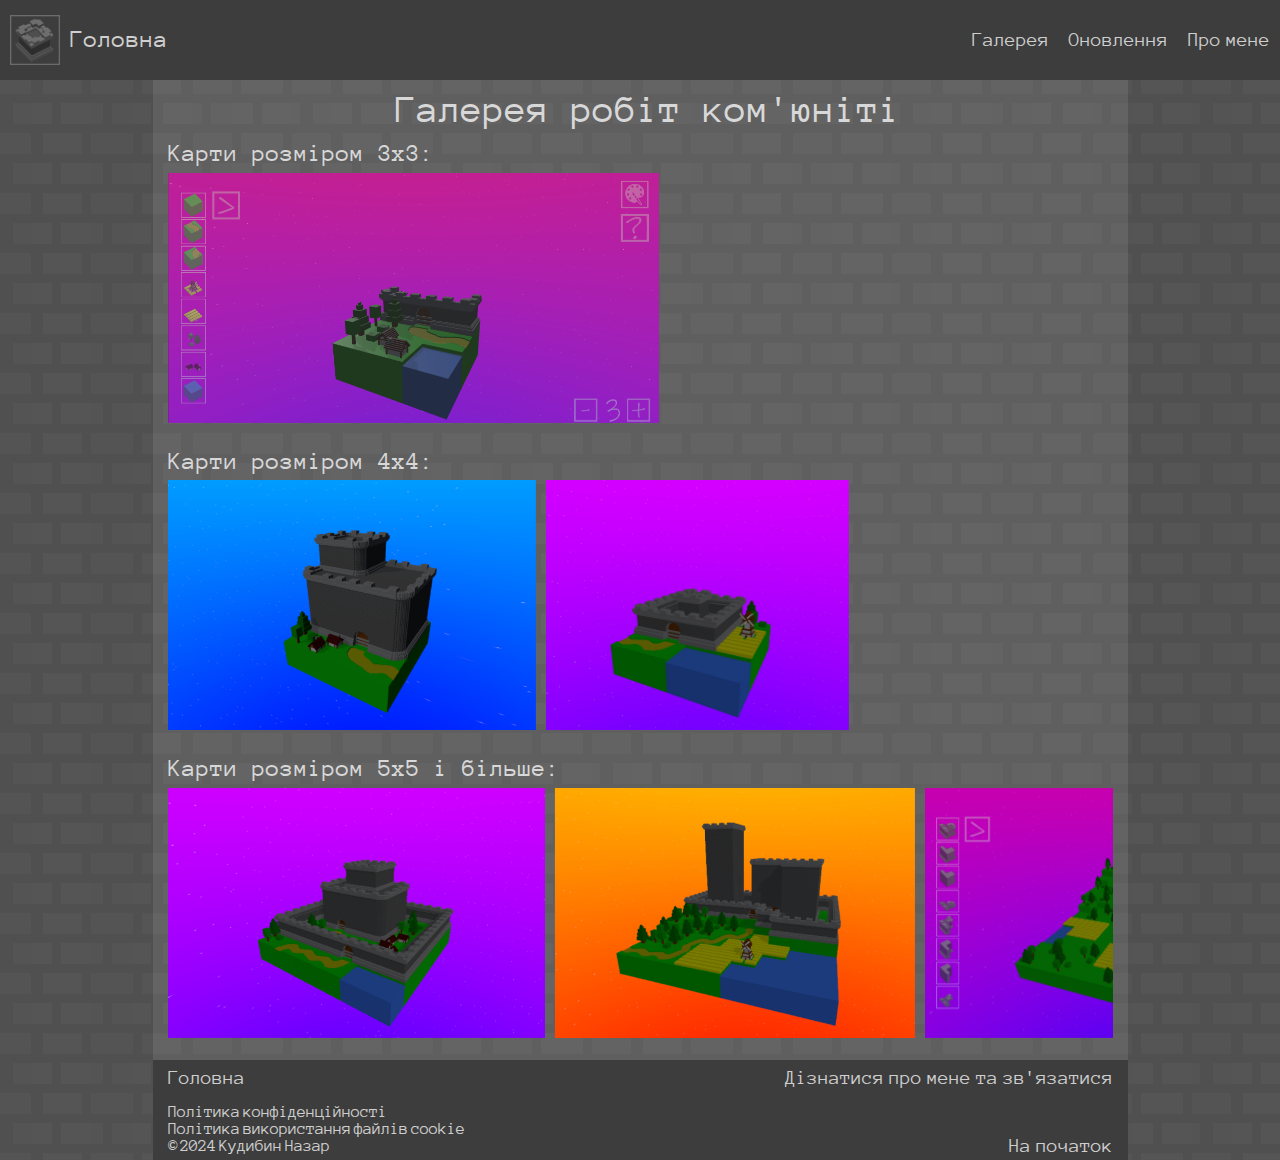
==== gallery.html @ 73c1ae3e "new pages" ====
<!DOCTYPE html>
<html lang="uk"> 
    <head>
        <title>Voxel Castles</title>
        <meta charset="UTF-8">
        <meta name="viewport" content="width=device-width, initial-scale=1.0">
        
        <!--Фавіконка-->
        <link rel="icon" type="images/x-icon" href="image/slider/1.png">

        <!--Lineawesome-->
        <link rel="stylesheet" href="./font/LineAwesome/css/line-awesome.min.css">

        <!--Jquery-->
        <script type="text/javascript" src="./libraries/jquery.js"> </script>
        <script type="text/javascript" src="./libraries/jquery-ui/jquery-ui.js"> </script>

        <link rel="stylesheet" href="./libraries/owlcarousel/docs/assets/owlcarousel/assets/owl.carousel.css">
        <link rel="stylesheet" href="./libraries/owlcarousel/docs/assets/owlcarousel/assets/owl.theme.default.css">
        <script src="./libraries/owlcarousel/src/js/owl.carousel.js"> </script>

        <link rel="stylesheet" href="./libraries/jquery-ui/jquery-ui.css">
        <link rel="stylesheet" href="./libraries/jquery-ui/jquery-ui.structure.css">
        <link rel="stylesheet" href="./libraries/jquery-ui/jquery-ui.theme.css">

        <!--Bootstrap-->
        <link rel="stylesheet" href="./libraries/bootstrap_css/bootstrap.css">
        <link rel="stylesheet" href="./libraries/bootstrap_icons/bootstrap-icons.css">
        <script type="text/javascript" src="./libraries/bootstrap_js/bootstrap.bundle.js"> </script>

        <!--CSS i js файли-->
        <link rel="stylesheet" href="./style.css">
        <script type="text/javascript" src="./script.js"> </script>
    </head>

    <!--Header-->
    <header>
        <a href="index.html" class="logo">
            <img src="image/slider/1.png" class="logo_img">
            <span class="logo_text">Головна</span>
        </a>

        <div class="navigation">
            <a href="gallery.html">Галерея</a>
            <a href="updates.html">Оновлення</a>
            <a href="about_me.html">Про мене</a>
        </div>
    </header>

    <!--Main-->
    <body>
        <!--Сірий фон-->
        <div class="main_bg" id="start">            
            <div class="gallery1">
                <div class="gallery_header">
                    <span>Галерея робіт ком'юніті</span>
                </div>
                <!--Слайдери зображень-->
                <span class="gallery_header2">Карти розміром 3x3:</span>
                <div class="gallery_slider">
                    <div class="owl-carousel owl-theme">
    
                        <div onclick="openImage('image/gallery/1_1.png')">
                            <img src="image/gallery/1_1.png" class="slider_img_2 image-container">
                        </div>
    
    
                    </div>
                </div>
    
                <span class="gallery_header2">Карти розміром 4x4:</span>
                <div class="gallery_slider">
                    <div class="owl-carousel owl-theme">
    
                        <div onclick="openImage('image/gallery/2_1.png')">
                            <img src="image/gallery/2_1.png" class="slider_img_2 image-container">
                        </div>
    
                        <div onclick="openImage('image/gallery/2_2.jpg')">
                            <img src="image/gallery/2_2.jpg" class="slider_img_2 image-container">
                        </div>
    
    
                    </div>
                </div>
    
                <span class="gallery_header2">Карти розміром 5x5 і більше:</span>
                <div class="gallery_slider">
                    <div class="owl-carousel owl-theme">
    
                        <div onclick="openImage('image/gallery/3_1.png')">
                            <img src="image/gallery/3_1.png" class="slider_img_2 image-container">
                        </div>
    
                        <div onclick="openImage('image/gallery/3_2.png')">
                            <img src="image/gallery/3_2.png" class="slider_img_2 image-container">
                        </div>
    
                        <div onclick="openImage('image/gallery/3_3.png')">
                            <img src="image/gallery/3_3.png" class="slider_img_2 image-container">
                        </div>
    
                        <div onclick="openImage('image/gallery/3_99.png')">
                            <img src="image/gallery/3_99.png" class="slider_img_2 image-container">
                        </div>
    
                        
                    </div>
                </div>
    
                <div class="full-screen" id="fullScreenContainer">
                    <span class="close" onclick="closeImage()">&times;</span>
                    <img id="fullScreenImage" src="" alt="Full Screen Image">
                </div>
            </div>
        </div>
    </body>

    <!--Footer-->
    <footer>
        <div class="footer_left">
            <a href="index.html" class="footer_link">Головна</a>
            <br>
            <br>
            <span class="footer_text">Політика конфіденційності<br></span>
            <span class="footer_text">Політика використання файлів cookie<br></span>
            <span class="footer_text">© 2024 Кудибин Назар</span>
        </div>

        <div class="footer_right">
            <a href="about_me.html" class="footer_link">Дізнатися про мене та зв'язатися</a>
            <br>
            <br>
            <br>
            <br>
            <a href="#start" class="footer_link">На початок</a>
        </div>
    </footer>
</html>
---- font/LineAwesome/css/line-awesome.min.css ----
.la,.lab,.lad,.lal,.lar,.las{-moz-osx-font-smoothing:grayscale;-webkit-font-smoothing:antialiased;display:inline-block;font-style:normal;font-variant:normal;text-rendering:auto;line-height:1}.la-lg{font-size:1.33333em;line-height:.75em;vertical-align:-.0667em}.la-xs{font-size:.75em}.la-sm{font-size:.875em}.la-1x{font-size:1em}.la-2x{font-size:2em}.la-3x{font-size:3em}.la-4x{font-size:4em}.la-5x{font-size:5em}.la-6x{font-size:6em}.la-7x{font-size:7em}.la-8x{font-size:8em}.la-9x{font-size:9em}.la-10x{font-size:10em}.la-fw{text-align:center;width:1.25em}.la-ul{list-style-type:none;margin-left:2.5em;padding-left:0}.la-ul>li{position:relative}.la-li{left:-2em;position:absolute;text-align:center;width:2em;line-height:inherit}.la-border{border:solid .08em #eee;border-radius:.1em;padding:.2em .25em .15em}.la-pull-left{float:left}.la-pull-right{float:right}.la.la-pull-left,.lab.la-pull-left,.lal.la-pull-left,.lar.la-pull-left,.las.la-pull-left{margin-right:.3em}.la.la-pull-right,.lab.la-pull-right,.lal.la-pull-right,.lar.la-pull-right,.las.la-pull-right{margin-left:.3em}.la-spin{-webkit-animation:la-spin 2s infinite linear;animation:la-spin 2s infinite linear}.la-pulse{-webkit-animation:la-spin 1s infinite steps(8);animation:la-spin 1s infinite steps(8)}@-webkit-keyframes la-spin{0%{-webkit-transform:rotate(0);transform:rotate(0)}100%{-webkit-transform:rotate(360deg);transform:rotate(360deg)}}@keyframes la-spin{0%{-webkit-transform:rotate(0);transform:rotate(0)}100%{-webkit-transform:rotate(360deg);transform:rotate(360deg)}}.la-rotate-90{-webkit-transform:rotate(90deg);transform:rotate(90deg)}.la-rotate-180{-webkit-transform:rotate(180deg);transform:rotate(180deg)}.la-rotate-270{-webkit-transform:rotate(270deg);transform:rotate(270deg)}.la-flip-horizontal{-webkit-transform:scale(-1,1);transform:scale(-1,1)}.la-flip-vertical{-webkit-transform:scale(1,-1);transform:scale(1,-1)}.la-flip-both,.la-flip-horizontal.la-flip-vertical{-webkit-transform:scale(-1,-1);transform:scale(-1,-1)}:root .la-flip-both,:root .la-flip-horizontal,:root .la-flip-vertical,:root .la-rotate-180,:root .la-rotate-270,:root .la-rotate-90{-webkit-filter:none;filter:none}.la-stack{display:inline-block;height:2em;line-height:2em;position:relative;vertical-align:middle;width:2.5em}.la-stack-1x,.la-stack-2x{left:0;position:absolute;text-align:center;width:100%}.la-stack-1x{line-height:inherit}.la-stack-2x{font-size:2em}.la-inverse{color:#fff}.la-500px:before{content:"\f26e"}.la-accessible-icon:before{content:"\f368"}.la-accusoft:before{content:"\f369"}.la-acquisitions-incorporated:before{content:"\f6af"}.la-ad:before{content:"\f641"}.la-address-book:before{content:"\f2b9"}.la-address-card:before{content:"\f2bb"}.la-adjust:before{content:"\f042"}.la-adn:before{content:"\f170"}.la-adobe:before{content:"\f778"}.la-adversal:before{content:"\f36a"}.la-affiliatetheme:before{content:"\f36b"}.la-air-freshener:before{content:"\f5d0"}.la-airbnb:before{content:"\f834"}.la-algolia:before{content:"\f36c"}.la-align-center:before{content:"\f037"}.la-align-justify:before{content:"\f039"}.la-align-left:before{content:"\f036"}.la-align-right:before{content:"\f038"}.la-alipay:before{content:"\f642"}.la-allergies:before{content:"\f461"}.la-amazon:before{content:"\f270"}.la-amazon-pay:before{content:"\f42c"}.la-ambulance:before{content:"\f0f9"}.la-american-sign-language-interpreting:before{content:"\f2a3"}.la-amilia:before{content:"\f36d"}.la-anchor:before{content:"\f13d"}.la-android:before{content:"\f17b"}.la-angellist:before{content:"\f209"}.la-angle-double-down:before{content:"\f103"}.la-angle-double-left:before{content:"\f100"}.la-angle-double-right:before{content:"\f101"}.la-angle-double-up:before{content:"\f102"}.la-angle-down:before{content:"\f107"}.la-angle-left:before{content:"\f104"}.la-angle-right:before{content:"\f105"}.la-angle-up:before{content:"\f106"}.la-angry:before{content:"\f556"}.la-angrycreative:before{content:"\f36e"}.la-angular:before{content:"\f420"}.la-ankh:before{content:"\f644"}.la-app-store:before{content:"\f36f"}.la-app-store-ios:before{content:"\f370"}.la-apper:before{content:"\f371"}.la-apple:before{content:"\f179"}.la-apple-alt:before{content:"\f5d1"}.la-apple-pay:before{content:"\f415"}.la-archive:before{content:"\f187"}.la-archway:before{content:"\f557"}.la-arrow-alt-circle-down:before{content:"\f358"}.la-arrow-alt-circle-left:before{content:"\f359"}.la-arrow-alt-circle-right:before{content:"\f35a"}.la-arrow-alt-circle-up:before{content:"\f35b"}.la-arrow-circle-down:before{content:"\f0ab"}.la-arrow-circle-left:before{content:"\f0a8"}.la-arrow-circle-right:before{content:"\f0a9"}.la-arrow-circle-up:before{content:"\f0aa"}.la-arrow-down:before{content:"\f063"}.la-arrow-left:before{content:"\f060"}.la-arrow-right:before{content:"\f061"}.la-arrow-up:before{content:"\f062"}.la-arrows-alt:before{content:"\f0b2"}.la-arrows-alt-h:before{content:"\f337"}.la-arrows-alt-v:before{content:"\f338"}.la-artstation:before{content:"\f77a"}.la-assistive-listening-systems:before{content:"\f2a2"}.la-asterisk:before{content:"\f069"}.la-asymmetrik:before{content:"\f372"}.la-at:before{content:"\f1fa"}.la-atlas:before{content:"\f558"}.la-atlassian:before{content:"\f77b"}.la-atom:before{content:"\f5d2"}.la-audible:before{content:"\f373"}.la-audio-description:before{content:"\f29e"}.la-autoprefixer:before{content:"\f41c"}.la-avianex:before{content:"\f374"}.la-aviato:before{content:"\f421"}.la-award:before{content:"\f559"}.la-aws:before{content:"\f375"}.la-baby:before{content:"\f77c"}.la-baby-carriage:before{content:"\f77d"}.la-backspace:before{content:"\f55a"}.la-backward:before{content:"\f04a"}.la-bacon:before{content:"\f7e5"}.la-balance-scale:before{content:"\f24e"}.la-balance-scale-left:before{content:"\f515"}.la-balance-scale-right:before{content:"\f516"}.la-ban:before{content:"\f05e"}.la-band-aid:before{content:"\f462"}.la-bandcamp:before{content:"\f2d5"}.la-barcode:before{content:"\f02a"}.la-bars:before{content:"\f0c9"}.la-baseball-ball:before{content:"\f433"}.la-basketball-ball:before{content:"\f434"}.la-bath:before{content:"\f2cd"}.la-battery-empty:before{content:"\f244"}.la-battery-full:before{content:"\f240"}.la-battery-half:before{content:"\f242"}.la-battery-quarter:before{content:"\f243"}.la-battery-three-quarters:before{content:"\f241"}.la-battle-net:before{content:"\f835"}.la-bed:before{content:"\f236"}.la-beer:before{content:"\f0fc"}.la-behance:before{content:"\f1b4"}.la-behance-square:before{content:"\f1b5"}.la-bell:before{content:"\f0f3"}.la-bell-slash:before{content:"\f1f6"}.la-bezier-curve:before{content:"\f55b"}.la-bible:before{content:"\f647"}.la-bicycle:before{content:"\f206"}.la-biking:before{content:"\f84a"}.la-bimobject:before{content:"\f378"}.la-binoculars:before{content:"\f1e5"}.la-biohazard:before{content:"\f780"}.la-birthday-cake:before{content:"\f1fd"}.la-bitbucket:before{content:"\f171"}.la-bitcoin:before{content:"\f379"}.la-bity:before{content:"\f37a"}.la-black-tie:before{content:"\f27e"}.la-blackberry:before{content:"\f37b"}.la-blender:before{content:"\f517"}.la-blender-phone:before{content:"\f6b6"}.la-blind:before{content:"\f29d"}.la-blog:before{content:"\f781"}.la-blogger:before{content:"\f37c"}.la-blogger-b:before{content:"\f37d"}.la-bluetooth:before{content:"\f293"}.la-bluetooth-b:before{content:"\f294"}.la-bold:before{content:"\f032"}.la-bolt:before{content:"\f0e7"}.la-bomb:before{content:"\f1e2"}.la-bone:before{content:"\f5d7"}.la-bong:before{content:"\f55c"}.la-book:before{content:"\f02d"}.la-book-dead:before{content:"\f6b7"}.la-book-medical:before{content:"\f7e6"}.la-book-open:before{content:"\f518"}.la-book-reader:before{content:"\f5da"}.la-bookmark:before{content:"\f02e"}.la-bootstrap:before{content:"\f836"}.la-border-all:before{content:"\f84c"}.la-border-none:before{content:"\f850"}.la-border-style:before{content:"\f853"}.la-bowling-ball:before{content:"\f436"}.la-box:before{content:"\f466"}.la-box-open:before{content:"\f49e"}.la-boxes:before{content:"\f468"}.la-braille:before{content:"\f2a1"}.la-brain:before{content:"\f5dc"}.la-bread-slice:before{content:"\f7ec"}.la-briefcase:before{content:"\f0b1"}.la-briefcase-medical:before{content:"\f469"}.la-broadcast-tower:before{content:"\f519"}.la-broom:before{content:"\f51a"}.la-brush:before{content:"\f55d"}.la-btc:before{content:"\f15a"}.la-buffer:before{content:"\f837"}.la-bug:before{content:"\f188"}.la-building:before{content:"\f1ad"}.la-bullhorn:before{content:"\f0a1"}.la-bullseye:before{content:"\f140"}.la-burn:before{content:"\f46a"}.la-buromobelexperte:before{content:"\f37f"}.la-bus:before{content:"\f207"}.la-bus-alt:before{content:"\f55e"}.la-business-time:before{content:"\f64a"}.la-buy-n-large:before{content:"\f8a6"}.la-buysellads:before{content:"\f20d"}.la-calculator:before{content:"\f1ec"}.la-calendar:before{content:"\f133"}.la-calendar-alt:before{content:"\f073"}.la-calendar-check:before{content:"\f274"}.la-calendar-day:before{content:"\f783"}.la-calendar-minus:before{content:"\f272"}.la-calendar-plus:before{content:"\f271"}.la-calendar-times:before{content:"\f273"}.la-calendar-week:before{content:"\f784"}.la-camera:before{content:"\f030"}.la-camera-retro:before{content:"\f083"}.la-campground:before{content:"\f6bb"}.la-canadian-maple-leaf:before{content:"\f785"}.la-candy-cane:before{content:"\f786"}.la-cannabis:before{content:"\f55f"}.la-capsules:before{content:"\f46b"}.la-car:before{content:"\f1b9"}.la-car-alt:before{content:"\f5de"}.la-car-battery:before{content:"\f5df"}.la-car-crash:before{content:"\f5e1"}.la-car-side:before{content:"\f5e4"}.la-caret-down:before{content:"\f0d7"}.la-caret-left:before{content:"\f0d9"}.la-caret-right:before{content:"\f0da"}.la-caret-square-down:before{content:"\f150"}.la-caret-square-left:before{content:"\f191"}.la-caret-square-right:before{content:"\f152"}.la-caret-square-up:before{content:"\f151"}.la-caret-up:before{content:"\f0d8"}.la-carrot:before{content:"\f787"}.la-cart-arrow-down:before{content:"\f218"}.la-cart-plus:before{content:"\f217"}.la-cash-register:before{content:"\f788"}.la-cat:before{content:"\f6be"}.la-cc-amazon-pay:before{content:"\f42d"}.la-cc-amex:before{content:"\f1f3"}.la-cc-apple-pay:before{content:"\f416"}.la-cc-diners-club:before{content:"\f24c"}.la-cc-discover:before{content:"\f1f2"}.la-cc-jcb:before{content:"\f24b"}.la-cc-mastercard:before{content:"\f1f1"}.la-cc-paypal:before{content:"\f1f4"}.la-cc-stripe:before{content:"\f1f5"}.la-cc-visa:before{content:"\f1f0"}.la-centercode:before{content:"\f380"}.la-centos:before{content:"\f789"}.la-certificate:before{content:"\f0a3"}.la-chair:before{content:"\f6c0"}.la-chalkboard:before{content:"\f51b"}.la-chalkboard-teacher:before{content:"\f51c"}.la-charging-station:before{content:"\f5e7"}.la-chart-area:before{content:"\f1fe"}.la-chart-bar:before{content:"\f080"}.la-chart-line:before{content:"\f201"}.la-chart-pie:before{content:"\f200"}.la-check:before{content:"\f00c"}.la-check-circle:before{content:"\f058"}.la-check-double:before{content:"\f560"}.la-check-square:before{content:"\f14a"}.la-cheese:before{content:"\f7ef"}.la-chess:before{content:"\f439"}.la-chess-bishop:before{content:"\f43a"}.la-chess-board:before{content:"\f43c"}.la-chess-king:before{content:"\f43f"}.la-chess-knight:before{content:"\f441"}.la-chess-pawn:before{content:"\f443"}.la-chess-queen:before{content:"\f445"}.la-chess-rook:before{content:"\f447"}.la-chevron-circle-down:before{content:"\f13a"}.la-chevron-circle-left:before{content:"\f137"}.la-chevron-circle-right:before{content:"\f138"}.la-chevron-circle-up:before{content:"\f139"}.la-chevron-down:before{content:"\f078"}.la-chevron-left:before{content:"\f053"}.la-chevron-right:before{content:"\f054"}.la-chevron-up:before{content:"\f077"}.la-child:before{content:"\f1ae"}.la-chrome:before{content:"\f268"}.la-chromecast:before{content:"\f838"}.la-church:before{content:"\f51d"}.la-circle:before{content:"\f111"}.la-circle-notch:before{content:"\f1ce"}.la-city:before{content:"\f64f"}.la-clinic-medical:before{content:"\f7f2"}.la-clipboard:before{content:"\f328"}.la-clipboard-check:before{content:"\f46c"}.la-clipboard-list:before{content:"\f46d"}.la-clock:before{content:"\f017"}.la-clone:before{content:"\f24d"}.la-closed-captioning:before{content:"\f20a"}.la-cloud:before{content:"\f0c2"}.la-cloud-download-alt:before{content:"\f381"}.la-cloud-meatball:before{content:"\f73b"}.la-cloud-moon:before{content:"\f6c3"}.la-cloud-moon-rain:before{content:"\f73c"}.la-cloud-rain:before{content:"\f73d"}.la-cloud-showers-heavy:before{content:"\f740"}.la-cloud-sun:before{content:"\f6c4"}.la-cloud-sun-rain:before{content:"\f743"}.la-cloud-upload-alt:before{content:"\f382"}.la-cloudscale:before{content:"\f383"}.la-cloudsmith:before{content:"\f384"}.la-cloudversify:before{content:"\f385"}.la-cocktail:before{content:"\f561"}.la-code:before{content:"\f121"}.la-code-branch:before{content:"\f126"}.la-codepen:before{content:"\f1cb"}.la-codiepie:before{content:"\f284"}.la-coffee:before{content:"\f0f4"}.la-cog:before{content:"\f013"}.la-cogs:before{content:"\f085"}.la-coins:before{content:"\f51e"}.la-columns:before{content:"\f0db"}.la-comment:before{content:"\f075"}.la-comment-alt:before{content:"\f27a"}.la-comment-dollar:before{content:"\f651"}.la-comment-dots:before{content:"\f4ad"}.la-comment-medical:before{content:"\f7f5"}.la-comment-slash:before{content:"\f4b3"}.la-comments:before{content:"\f086"}.la-comments-dollar:before{content:"\f653"}.la-compact-disc:before{content:"\f51f"}.la-compass:before{content:"\f14e"}.la-compress:before{content:"\f066"}.la-compress-arrows-alt:before{content:"\f78c"}.la-concierge-bell:before{content:"\f562"}.la-confluence:before{content:"\f78d"}.la-connectdevelop:before{content:"\f20e"}.la-contao:before{content:"\f26d"}.la-cookie:before{content:"\f563"}.la-cookie-bite:before{content:"\f564"}.la-copy:before{content:"\f0c5"}.la-copyright:before{content:"\f1f9"}.la-cotton-bureau:before{content:"\f89e"}.la-couch:before{content:"\f4b8"}.la-cpanel:before{content:"\f388"}.la-creative-commons:before{content:"\f25e"}.la-creative-commons-by:before{content:"\f4e7"}.la-creative-commons-nc:before{content:"\f4e8"}.la-creative-commons-nc-eu:before{content:"\f4e9"}.la-creative-commons-nc-jp:before{content:"\f4ea"}.la-creative-commons-nd:before{content:"\f4eb"}.la-creative-commons-pd:before{content:"\f4ec"}.la-creative-commons-pd-alt:before{content:"\f4ed"}.la-creative-commons-remix:before{content:"\f4ee"}.la-creative-commons-sa:before{content:"\f4ef"}.la-creative-commons-sampling:before{content:"\f4f0"}.la-creative-commons-sampling-plus:before{content:"\f4f1"}.la-creative-commons-share:before{content:"\f4f2"}.la-creative-commons-zero:before{content:"\f4f3"}.la-credit-card:before{content:"\f09d"}.la-critical-role:before{content:"\f6c9"}.la-crop:before{content:"\f125"}.la-crop-alt:before{content:"\f565"}.la-cross:before{content:"\f654"}.la-crosshairs:before{content:"\f05b"}.la-crow:before{content:"\f520"}.la-crown:before{content:"\f521"}.la-crutch:before{content:"\f7f7"}.la-css3:before{content:"\f13c"}.la-css3-alt:before{content:"\f38b"}.la-cube:before{content:"\f1b2"}.la-cubes:before{content:"\f1b3"}.la-cut:before{content:"\f0c4"}.la-cuttlefish:before{content:"\f38c"}.la-d-and-d:before{content:"\f38d"}.la-d-and-d-beyond:before{content:"\f6ca"}.la-dashcube:before{content:"\f210"}.la-database:before{content:"\f1c0"}.la-deaf:before{content:"\f2a4"}.la-delicious:before{content:"\f1a5"}.la-democrat:before{content:"\f747"}.la-deploydog:before{content:"\f38e"}.la-deskpro:before{content:"\f38f"}.la-desktop:before{content:"\f108"}.la-dev:before{content:"\f6cc"}.la-deviantart:before{content:"\f1bd"}.la-dharmachakra:before{content:"\f655"}.la-dhl:before{content:"\f790"}.la-diagnoses:before{content:"\f470"}.la-diaspora:before{content:"\f791"}.la-dice:before{content:"\f522"}.la-dice-d20:before{content:"\f6cf"}.la-dice-d6:before{content:"\f6d1"}.la-dice-five:before{content:"\f523"}.la-dice-four:before{content:"\f524"}.la-dice-one:before{content:"\f525"}.la-dice-six:before{content:"\f526"}.la-dice-three:before{content:"\f527"}.la-dice-two:before{content:"\f528"}.la-digg:before{content:"\f1a6"}.la-digital-ocean:before{content:"\f391"}.la-digital-tachograph:before{content:"\f566"}.la-directions:before{content:"\f5eb"}.la-discord:before{content:"\f392"}.la-discourse:before{content:"\f393"}.la-divide:before{content:"\f529"}.la-dizzy:before{content:"\f567"}.la-dna:before{content:"\f471"}.la-dochub:before{content:"\f394"}.la-docker:before{content:"\f395"}.la-dog:before{content:"\f6d3"}.la-dollar-sign:before{content:"\f155"}.la-dolly:before{content:"\f472"}.la-dolly-flatbed:before{content:"\f474"}.la-donate:before{content:"\f4b9"}.la-door-closed:before{content:"\f52a"}.la-door-open:before{content:"\f52b"}.la-dot-circle:before{content:"\f192"}.la-dove:before{content:"\f4ba"}.la-download:before{content:"\f019"}.la-draft2digital:before{content:"\f396"}.la-drafting-compass:before{content:"\f568"}.la-dragon:before{content:"\f6d5"}.la-draw-polygon:before{content:"\f5ee"}.la-dribbble:before{content:"\f17d"}.la-dribbble-square:before{content:"\f397"}.la-dropbox:before{content:"\f16b"}.la-drum:before{content:"\f569"}.la-drum-steelpan:before{content:"\f56a"}.la-drumstick-bite:before{content:"\f6d7"}.la-drupal:before{content:"\f1a9"}.la-dumbbell:before{content:"\f44b"}.la-dumpster:before{content:"\f793"}.la-dumpster-fire:before{content:"\f794"}.la-dungeon:before{content:"\f6d9"}.la-dyalog:before{content:"\f399"}.la-earlybirds:before{content:"\f39a"}.la-ebay:before{content:"\f4f4"}.la-edge:before{content:"\f282"}.la-edit:before{content:"\f044"}.la-egg:before{content:"\f7fb"}.la-eject:before{content:"\f052"}.la-elementor:before{content:"\f430"}.la-ellipsis-h:before{content:"\f141"}.la-ellipsis-v:before{content:"\f142"}.la-ello:before{content:"\f5f1"}.la-ember:before{content:"\f423"}.la-empire:before{content:"\f1d1"}.la-envelope:before{content:"\f0e0"}.la-envelope-open:before{content:"\f2b6"}.la-envelope-open-text:before{content:"\f658"}.la-envelope-square:before{content:"\f199"}.la-envira:before{content:"\f299"}.la-equals:before{content:"\f52c"}.la-eraser:before{content:"\f12d"}.la-erlang:before{content:"\f39d"}.la-ethereum:before{content:"\f42e"}.la-ethernet:before{content:"\f796"}.la-etsy:before{content:"\f2d7"}.la-euro-sign:before{content:"\f153"}.la-evernote:before{content:"\f839"}.la-exchange-alt:before{content:"\f362"}.la-exclamation:before{content:"\f12a"}.la-exclamation-circle:before{content:"\f06a"}.la-exclamation-triangle:before{content:"\f071"}.la-expand:before{content:"\f065"}.la-expand-arrows-alt:before{content:"\f31e"}.la-expeditedssl:before{content:"\f23e"}.la-external-link-alt:before{content:"\f35d"}.la-external-link-square-alt:before{content:"\f360"}.la-eye:before{content:"\f06e"}.la-eye-dropper:before{content:"\f1fb"}.la-eye-slash:before{content:"\f070"}.la-facebook:before{content:"\f09a"}.la-facebook-f:before{content:"\f39e"}.la-facebook-messenger:before{content:"\f39f"}.la-facebook-square:before{content:"\f082"}.la-fan:before{content:"\f863"}.la-fantasy-flight-games:before{content:"\f6dc"}.la-fast-backward:before{content:"\f049"}.la-fast-forward:before{content:"\f050"}.la-fax:before{content:"\f1ac"}.la-feather:before{content:"\f52d"}.la-feather-alt:before{content:"\f56b"}.la-fedex:before{content:"\f797"}.la-fedora:before{content:"\f798"}.la-female:before{content:"\f182"}.la-fighter-jet:before{content:"\f0fb"}.la-figma:before{content:"\f799"}.la-file:before{content:"\f15b"}.la-file-alt:before{content:"\f15c"}.la-file-archive:before{content:"\f1c6"}.la-file-audio:before{content:"\f1c7"}.la-file-code:before{content:"\f1c9"}.la-file-contract:before{content:"\f56c"}.la-file-csv:before{content:"\f6dd"}.la-file-download:before{content:"\f56d"}.la-file-excel:before{content:"\f1c3"}.la-file-export:before{content:"\f56e"}.la-file-image:before{content:"\f1c5"}.la-file-import:before{content:"\f56f"}.la-file-invoice:before{content:"\f570"}.la-file-invoice-dollar:before{content:"\f571"}.la-file-medical:before{content:"\f477"}.la-file-medical-alt:before{content:"\f478"}.la-file-pdf:before{content:"\f1c1"}.la-file-powerpoint:before{content:"\f1c4"}.la-file-prescription:before{content:"\f572"}.la-file-signature:before{content:"\f573"}.la-file-upload:before{content:"\f574"}.la-file-video:before{content:"\f1c8"}.la-file-word:before{content:"\f1c2"}.la-fill:before{content:"\f575"}.la-fill-drip:before{content:"\f576"}.la-film:before{content:"\f008"}.la-filter:before{content:"\f0b0"}.la-fingerprint:before{content:"\f577"}.la-fire:before{content:"\f06d"}.la-fire-alt:before{content:"\f7e4"}.la-fire-extinguisher:before{content:"\f134"}.la-firefox:before{content:"\f269"}.la-first-aid:before{content:"\f479"}.la-first-order:before{content:"\f2b0"}.la-first-order-alt:before{content:"\f50a"}.la-firstdraft:before{content:"\f3a1"}.la-fish:before{content:"\f578"}.la-fist-raised:before{content:"\f6de"}.la-flag:before{content:"\f024"}.la-flag-checkered:before{content:"\f11e"}.la-flag-usa:before{content:"\f74d"}.la-flask:before{content:"\f0c3"}.la-flickr:before{content:"\f16e"}.la-flipboard:before{content:"\f44d"}.la-flushed:before{content:"\f579"}.la-fly:before{content:"\f417"}.la-folder:before{content:"\f07b"}.la-folder-minus:before{content:"\f65d"}.la-folder-open:before{content:"\f07c"}.la-folder-plus:before{content:"\f65e"}.la-font:before{content:"\f031"}.la-font-awesome:before{content:"\f2b4"}.la-font-awesome-alt:before{content:"\f35c"}.la-font-awesome-flag:before{content:"\f425"}.la-font-awesome-logo-full:before{content:"\f4e6"}.la-fonticons:before{content:"\f280"}.la-fonticons-fi:before{content:"\f3a2"}.la-football-ball:before{content:"\f44e"}.la-fort-awesome:before{content:"\f286"}.la-fort-awesome-alt:before{content:"\f3a3"}.la-forumbee:before{content:"\f211"}.la-forward:before{content:"\f04e"}.la-foursquare:before{content:"\f180"}.la-free-code-camp:before{content:"\f2c5"}.la-freebsd:before{content:"\f3a4"}.la-frog:before{content:"\f52e"}.la-frown:before{content:"\f119"}.la-frown-open:before{content:"\f57a"}.la-fulcrum:before{content:"\f50b"}.la-funnel-dollar:before{content:"\f662"}.la-futbol:before{content:"\f1e3"}.la-galactic-republic:before{content:"\f50c"}.la-galactic-senate:before{content:"\f50d"}.la-gamepad:before{content:"\f11b"}.la-gas-pump:before{content:"\f52f"}.la-gavel:before{content:"\f0e3"}.la-gem:before{content:"\f3a5"}.la-genderless:before{content:"\f22d"}.la-get-pocket:before{content:"\f265"}.la-gg:before{content:"\f260"}.la-gg-circle:before{content:"\f261"}.la-ghost:before{content:"\f6e2"}.la-gift:before{content:"\f06b"}.la-gifts:before{content:"\f79c"}.la-git:before{content:"\f1d3"}.la-git-alt:before{content:"\f841"}.la-git-square:before{content:"\f1d2"}.la-github:before{content:"\f09b"}.la-github-alt:before{content:"\f113"}.la-github-square:before{content:"\f092"}.la-gitkraken:before{content:"\f3a6"}.la-gitlab:before{content:"\f296"}.la-gitter:before{content:"\f426"}.la-glass-cheers:before{content:"\f79f"}.la-glass-martini:before{content:"\f000"}.la-glass-martini-alt:before{content:"\f57b"}.la-glass-whiskey:before{content:"\f7a0"}.la-glasses:before{content:"\f530"}.la-glide:before{content:"\f2a5"}.la-glide-g:before{content:"\f2a6"}.la-globe:before{content:"\f0ac"}.la-globe-africa:before{content:"\f57c"}.la-globe-americas:before{content:"\f57d"}.la-globe-asia:before{content:"\f57e"}.la-globe-europe:before{content:"\f7a2"}.la-gofore:before{content:"\f3a7"}.la-golf-ball:before{content:"\f450"}.la-goodreads:before{content:"\f3a8"}.la-goodreads-g:before{content:"\f3a9"}.la-google:before{content:"\f1a0"}.la-google-drive:before{content:"\f3aa"}.la-google-play:before{content:"\f3ab"}.la-google-plus:before{content:"\f2b3"}.la-google-plus-g:before{content:"\f0d5"}.la-google-plus-square:before{content:"\f0d4"}.la-google-wallet:before{content:"\f1ee"}.la-gopuram:before{content:"\f664"}.la-graduation-cap:before{content:"\f19d"}.la-gratipay:before{content:"\f184"}.la-grav:before{content:"\f2d6"}.la-greater-than:before{content:"\f531"}.la-greater-than-equal:before{content:"\f532"}.la-grimace:before{content:"\f57f"}.la-grin:before{content:"\f580"}.la-grin-alt:before{content:"\f581"}.la-grin-beam:before{content:"\f582"}.la-grin-beam-sweat:before{content:"\f583"}.la-grin-hearts:before{content:"\f584"}.la-grin-squint:before{content:"\f585"}.la-grin-squint-tears:before{content:"\f586"}.la-grin-stars:before{content:"\f587"}.la-grin-tears:before{content:"\f588"}.la-grin-tongue:before{content:"\f589"}.la-grin-tongue-squint:before{content:"\f58a"}.la-grin-tongue-wink:before{content:"\f58b"}.la-grin-wink:before{content:"\f58c"}.la-grip-horizontal:before{content:"\f58d"}.la-grip-lines:before{content:"\f7a4"}.la-grip-lines-vertical:before{content:"\f7a5"}.la-grip-vertical:before{content:"\f58e"}.la-gripfire:before{content:"\f3ac"}.la-grunt:before{content:"\f3ad"}.la-guitar:before{content:"\f7a6"}.la-gulp:before{content:"\f3ae"}.la-h-square:before{content:"\f0fd"}.la-hacker-news:before{content:"\f1d4"}.la-hacker-news-square:before{content:"\f3af"}.la-hackerrank:before{content:"\f5f7"}.la-hamburger:before{content:"\f805"}.la-hammer:before{content:"\f6e3"}.la-hamsa:before{content:"\f665"}.la-hand-holding:before{content:"\f4bd"}.la-hand-holding-heart:before{content:"\f4be"}.la-hand-holding-usd:before{content:"\f4c0"}.la-hand-lizard:before{content:"\f258"}.la-hand-middle-finger:before{content:"\f806"}.la-hand-paper:before{content:"\f256"}.la-hand-peace:before{content:"\f25b"}.la-hand-point-down:before{content:"\f0a7"}.la-hand-point-left:before{content:"\f0a5"}.la-hand-point-right:before{content:"\f0a4"}.la-hand-point-up:before{content:"\f0a6"}.la-hand-pointer:before{content:"\f25a"}.la-hand-rock:before{content:"\f255"}.la-hand-scissors:before{content:"\f257"}.la-hand-spock:before{content:"\f259"}.la-hands:before{content:"\f4c2"}.la-hands-helping:before{content:"\f4c4"}.la-handshake:before{content:"\f2b5"}.la-hanukiah:before{content:"\f6e6"}.la-hard-hat:before{content:"\f807"}.la-hashtag:before{content:"\f292"}.la-hat-cowboy:before{content:"\f8c0"}.la-hat-cowboy-side:before{content:"\f8c1"}.la-hat-wizard:before{content:"\f6e8"}.la-haykal:before{content:"\f666"}.la-hdd:before{content:"\f0a0"}.la-heading:before{content:"\f1dc"}.la-headphones:before{content:"\f025"}.la-headphones-alt:before{content:"\f58f"}.la-headset:before{content:"\f590"}.la-heart:before{content:"\f004"}.la-heart-broken:before{content:"\f7a9"}.la-heartbeat:before{content:"\f21e"}.la-helicopter:before{content:"\f533"}.la-highlighter:before{content:"\f591"}.la-hiking:before{content:"\f6ec"}.la-hippo:before{content:"\f6ed"}.la-hips:before{content:"\f452"}.la-hire-a-helper:before{content:"\f3b0"}.la-history:before{content:"\f1da"}.la-hockey-puck:before{content:"\f453"}.la-holly-berry:before{content:"\f7aa"}.la-home:before{content:"\f015"}.la-hooli:before{content:"\f427"}.la-hornbill:before{content:"\f592"}.la-horse:before{content:"\f6f0"}.la-horse-head:before{content:"\f7ab"}.la-hospital:before{content:"\f0f8"}.la-hospital-alt:before{content:"\f47d"}.la-hospital-symbol:before{content:"\f47e"}.la-hot-tub:before{content:"\f593"}.la-hotdog:before{content:"\f80f"}.la-hotel:before{content:"\f594"}.la-hotjar:before{content:"\f3b1"}.la-hourglass:before{content:"\f254"}.la-hourglass-end:before{content:"\f253"}.la-hourglass-half:before{content:"\f252"}.la-hourglass-start:before{content:"\f251"}.la-house-damage:before{content:"\f6f1"}.la-houzz:before{content:"\f27c"}.la-hryvnia:before{content:"\f6f2"}.la-html5:before{content:"\f13b"}.la-hubspot:before{content:"\f3b2"}.la-i-cursor:before{content:"\f246"}.la-ice-cream:before{content:"\f810"}.la-icicles:before{content:"\f7ad"}.la-icons:before{content:"\f86d"}.la-id-badge:before{content:"\f2c1"}.la-id-card:before{content:"\f2c2"}.la-id-card-alt:before{content:"\f47f"}.la-igloo:before{content:"\f7ae"}.la-image:before{content:"\f03e"}.la-images:before{content:"\f302"}.la-imdb:before{content:"\f2d8"}.la-inbox:before{content:"\f01c"}.la-indent:before{content:"\f03c"}.la-industry:before{content:"\f275"}.la-infinity:before{content:"\f534"}.la-info:before{content:"\f129"}.la-info-circle:before{content:"\f05a"}.la-instagram:before{content:"\f16d"}.la-intercom:before{content:"\f7af"}.la-internet-explorer:before{content:"\f26b"}.la-invision:before{content:"\f7b0"}.la-ioxhost:before{content:"\f208"}.la-italic:before{content:"\f033"}.la-itch-io:before{content:"\f83a"}.la-itunes:before{content:"\f3b4"}.la-itunes-note:before{content:"\f3b5"}.la-java:before{content:"\f4e4"}.la-jedi:before{content:"\f669"}.la-jedi-order:before{content:"\f50e"}.la-jenkins:before{content:"\f3b6"}.la-jira:before{content:"\f7b1"}.la-joget:before{content:"\f3b7"}.la-joint:before{content:"\f595"}.la-joomla:before{content:"\f1aa"}.la-journal-whills:before{content:"\f66a"}.la-js:before{content:"\f3b8"}.la-js-square:before{content:"\f3b9"}.la-jsfiddle:before{content:"\f1cc"}.la-kaaba:before{content:"\f66b"}.la-kaggle:before{content:"\f5fa"}.la-key:before{content:"\f084"}.la-keybase:before{content:"\f4f5"}.la-keyboard:before{content:"\f11c"}.la-keycdn:before{content:"\f3ba"}.la-khanda:before{content:"\f66d"}.la-kickstarter:before{content:"\f3bb"}.la-kickstarter-k:before{content:"\f3bc"}.la-kiss:before{content:"\f596"}.la-kiss-beam:before{content:"\f597"}.la-kiss-wink-heart:before{content:"\f598"}.la-kiwi-bird:before{content:"\f535"}.la-korvue:before{content:"\f42f"}.la-landmark:before{content:"\f66f"}.la-language:before{content:"\f1ab"}.la-laptop:before{content:"\f109"}.la-laptop-code:before{content:"\f5fc"}.la-laptop-medical:before{content:"\f812"}.la-laravel:before{content:"\f3bd"}.la-lastfm:before{content:"\f202"}.la-lastfm-square:before{content:"\f203"}.la-laugh:before{content:"\f599"}.la-laugh-beam:before{content:"\f59a"}.la-laugh-squint:before{content:"\f59b"}.la-laugh-wink:before{content:"\f59c"}.la-layer-group:before{content:"\f5fd"}.la-leaf:before{content:"\f06c"}.la-leanpub:before{content:"\f212"}.la-lemon:before{content:"\f094"}.la-less:before{content:"\f41d"}.la-less-than:before{content:"\f536"}.la-less-than-equal:before{content:"\f537"}.la-level-down-alt:before{content:"\f3be"}.la-level-up-alt:before{content:"\f3bf"}.la-life-ring:before{content:"\f1cd"}.la-lightbulb:before{content:"\f0eb"}.la-line:before{content:"\f3c0"}.la-link:before{content:"\f0c1"}.la-linkedin:before{content:"\f08c"}.la-linkedin-in:before{content:"\f0e1"}.la-linode:before{content:"\f2b8"}.la-linux:before{content:"\f17c"}.la-lira-sign:before{content:"\f195"}.la-list:before{content:"\f03a"}.la-list-alt:before{content:"\f022"}.la-list-ol:before{content:"\f0cb"}.la-list-ul:before{content:"\f0ca"}.la-location-arrow:before{content:"\f124"}.la-lock:before{content:"\f023"}.la-lock-open:before{content:"\f3c1"}.la-long-arrow-alt-down:before{content:"\f309"}.la-long-arrow-alt-left:before{content:"\f30a"}.la-long-arrow-alt-right:before{content:"\f30b"}.la-long-arrow-alt-up:before{content:"\f30c"}.la-low-vision:before{content:"\f2a8"}.la-luggage-cart:before{content:"\f59d"}.la-lyft:before{content:"\f3c3"}.la-magento:before{content:"\f3c4"}.la-magic:before{content:"\f0d0"}.la-magnet:before{content:"\f076"}.la-mail-bulk:before{content:"\f674"}.la-mailchimp:before{content:"\f59e"}.la-male:before{content:"\f183"}.la-mandalorian:before{content:"\f50f"}.la-map:before{content:"\f279"}.la-map-marked:before{content:"\f59f"}.la-map-marked-alt:before{content:"\f5a0"}.la-map-marker:before{content:"\f041"}.la-map-marker-alt:before{content:"\f3c5"}.la-map-pin:before{content:"\f276"}.la-map-signs:before{content:"\f277"}.la-markdown:before{content:"\f60f"}.la-marker:before{content:"\f5a1"}.la-mars:before{content:"\f222"}.la-mars-double:before{content:"\f227"}.la-mars-stroke:before{content:"\f229"}.la-mars-stroke-h:before{content:"\f22b"}.la-mars-stroke-v:before{content:"\f22a"}.la-mask:before{content:"\f6fa"}.la-mastodon:before{content:"\f4f6"}.la-maxcdn:before{content:"\f136"}.la-mdb:before{content:"\f8ca"}.la-medal:before{content:"\f5a2"}.la-medapps:before{content:"\f3c6"}.la-medium:before{content:"\f23a"}.la-medium-m:before{content:"\f3c7"}.la-medkit:before{content:"\f0fa"}.la-medrt:before{content:"\f3c8"}.la-meetup:before{content:"\f2e0"}.la-megaport:before{content:"\f5a3"}.la-meh:before{content:"\f11a"}.la-meh-blank:before{content:"\f5a4"}.la-meh-rolling-eyes:before{content:"\f5a5"}.la-memory:before{content:"\f538"}.la-mendeley:before{content:"\f7b3"}.la-menorah:before{content:"\f676"}.la-mercury:before{content:"\f223"}.la-meteor:before{content:"\f753"}.la-microchip:before{content:"\f2db"}.la-microphone:before{content:"\f130"}.la-microphone-alt:before{content:"\f3c9"}.la-microphone-alt-slash:before{content:"\f539"}.la-microphone-slash:before{content:"\f131"}.la-microscope:before{content:"\f610"}.la-microsoft:before{content:"\f3ca"}.la-minus:before{content:"\f068"}.la-minus-circle:before{content:"\f056"}.la-minus-square:before{content:"\f146"}.la-mitten:before{content:"\f7b5"}.la-mix:before{content:"\f3cb"}.la-mixcloud:before{content:"\f289"}.la-mizuni:before{content:"\f3cc"}.la-mobile:before{content:"\f10b"}.la-mobile-alt:before{content:"\f3cd"}.la-modx:before{content:"\f285"}.la-monero:before{content:"\f3d0"}.la-money-bill:before{content:"\f0d6"}.la-money-bill-alt:before{content:"\f3d1"}.la-money-bill-wave:before{content:"\f53a"}.la-money-bill-wave-alt:before{content:"\f53b"}.la-money-check:before{content:"\f53c"}.la-money-check-alt:before{content:"\f53d"}.la-monument:before{content:"\f5a6"}.la-moon:before{content:"\f186"}.la-mortar-pestle:before{content:"\f5a7"}.la-mosque:before{content:"\f678"}.la-motorcycle:before{content:"\f21c"}.la-mountain:before{content:"\f6fc"}.la-mouse:before{content:"\f8cc"}.la-mouse-pointer:before{content:"\f245"}.la-mug-hot:before{content:"\f7b6"}.la-music:before{content:"\f001"}.la-napster:before{content:"\f3d2"}.la-neos:before{content:"\f612"}.la-network-wired:before{content:"\f6ff"}.la-neuter:before{content:"\f22c"}.la-newspaper:before{content:"\f1ea"}.la-nimblr:before{content:"\f5a8"}.la-node:before{content:"\f419"}.la-node-js:before{content:"\f3d3"}.la-not-equal:before{content:"\f53e"}.la-notes-medical:before{content:"\f481"}.la-npm:before{content:"\f3d4"}.la-ns8:before{content:"\f3d5"}.la-nutritionix:before{content:"\f3d6"}.la-object-group:before{content:"\f247"}.la-object-ungroup:before{content:"\f248"}.la-odnoklassniki:before{content:"\f263"}.la-odnoklassniki-square:before{content:"\f264"}.la-oil-can:before{content:"\f613"}.la-old-republic:before{content:"\f510"}.la-om:before{content:"\f679"}.la-opencart:before{content:"\f23d"}.la-openid:before{content:"\f19b"}.la-opera:before{content:"\f26a"}.la-optin-monster:before{content:"\f23c"}.la-orcid:before{content:"\f8d2"}.la-osi:before{content:"\f41a"}.la-otter:before{content:"\f700"}.la-outdent:before{content:"\f03b"}.la-page4:before{content:"\f3d7"}.la-pagelines:before{content:"\f18c"}.la-pager:before{content:"\f815"}.la-paint-brush:before{content:"\f1fc"}.la-paint-roller:before{content:"\f5aa"}.la-palette:before{content:"\f53f"}.la-palfed:before{content:"\f3d8"}.la-pallet:before{content:"\f482"}.la-paper-plane:before{content:"\f1d8"}.la-paperclip:before{content:"\f0c6"}.la-parachute-box:before{content:"\f4cd"}.la-paragraph:before{content:"\f1dd"}.la-parking:before{content:"\f540"}.la-passport:before{content:"\f5ab"}.la-pastafarianism:before{content:"\f67b"}.la-paste:before{content:"\f0ea"}.la-patreon:before{content:"\f3d9"}.la-pause:before{content:"\f04c"}.la-pause-circle:before{content:"\f28b"}.la-paw:before{content:"\f1b0"}.la-paypal:before{content:"\f1ed"}.la-peace:before{content:"\f67c"}.la-pen:before{content:"\f304"}.la-pen-alt:before{content:"\f305"}.la-pen-fancy:before{content:"\f5ac"}.la-pen-nib:before{content:"\f5ad"}.la-pen-square:before{content:"\f14b"}.la-pencil-alt:before{content:"\f303"}.la-pencil-ruler:before{content:"\f5ae"}.la-penny-arcade:before{content:"\f704"}.la-people-carry:before{content:"\f4ce"}.la-pepper-hot:before{content:"\f816"}.la-percent:before{content:"\f295"}.la-percentage:before{content:"\f541"}.la-periscope:before{content:"\f3da"}.la-person-booth:before{content:"\f756"}.la-phabricator:before{content:"\f3db"}.la-phoenix-framework:before{content:"\f3dc"}.la-phoenix-squadron:before{content:"\f511"}.la-phone:before{content:"\f095"}.la-phone-alt:before{content:"\f879"}.la-phone-slash:before{content:"\f3dd"}.la-phone-square:before{content:"\f098"}.la-phone-square-alt:before{content:"\f87b"}.la-phone-volume:before{content:"\f2a0"}.la-photo-video:before{content:"\f87c"}.la-php:before{content:"\f457"}.la-pied-piper:before{content:"\f2ae"}.la-pied-piper-alt:before{content:"\f1a8"}.la-pied-piper-hat:before{content:"\f4e5"}.la-pied-piper-pp:before{content:"\f1a7"}.la-piggy-bank:before{content:"\f4d3"}.la-pills:before{content:"\f484"}.la-pinterest:before{content:"\f0d2"}.la-pinterest-p:before{content:"\f231"}.la-pinterest-square:before{content:"\f0d3"}.la-pizza-slice:before{content:"\f818"}.la-place-of-worship:before{content:"\f67f"}.la-plane:before{content:"\f072"}.la-plane-arrival:before{content:"\f5af"}.la-plane-departure:before{content:"\f5b0"}.la-play:before{content:"\f04b"}.la-play-circle:before{content:"\f144"}.la-playstation:before{content:"\f3df"}.la-plug:before{content:"\f1e6"}.la-plus:before{content:"\f067"}.la-plus-circle:before{content:"\f055"}.la-plus-square:before{content:"\f0fe"}.la-podcast:before{content:"\f2ce"}.la-poll:before{content:"\f681"}.la-poll-h:before{content:"\f682"}.la-poo:before{content:"\f2fe"}.la-poo-storm:before{content:"\f75a"}.la-poop:before{content:"\f619"}.la-portrait:before{content:"\f3e0"}.la-pound-sign:before{content:"\f154"}.la-power-off:before{content:"\f011"}.la-pray:before{content:"\f683"}.la-praying-hands:before{content:"\f684"}.la-prescription:before{content:"\f5b1"}.la-prescription-bottle:before{content:"\f485"}.la-prescription-bottle-alt:before{content:"\f486"}.la-print:before{content:"\f02f"}.la-procedures:before{content:"\f487"}.la-product-hunt:before{content:"\f288"}.la-project-diagram:before{content:"\f542"}.la-pushed:before{content:"\f3e1"}.la-puzzle-piece:before{content:"\f12e"}.la-python:before{content:"\f3e2"}.la-qq:before{content:"\f1d6"}.la-qrcode:before{content:"\f029"}.la-question:before{content:"\f128"}.la-question-circle:before{content:"\f059"}.la-quidditch:before{content:"\f458"}.la-quinscape:before{content:"\f459"}.la-quora:before{content:"\f2c4"}.la-quote-left:before{content:"\f10d"}.la-quote-right:before{content:"\f10e"}.la-quran:before{content:"\f687"}.la-r-project:before{content:"\f4f7"}.la-radiation:before{content:"\f7b9"}.la-radiation-alt:before{content:"\f7ba"}.la-rainbow:before{content:"\f75b"}.la-random:before{content:"\f074"}.la-raspberry-pi:before{content:"\f7bb"}.la-ravelry:before{content:"\f2d9"}.la-react:before{content:"\f41b"}.la-reacteurope:before{content:"\f75d"}.la-readme:before{content:"\f4d5"}.la-rebel:before{content:"\f1d0"}.la-receipt:before{content:"\f543"}.la-record-vinyl:before{content:"\f8d9"}.la-recycle:before{content:"\f1b8"}.la-red-river:before{content:"\f3e3"}.la-reddit:before{content:"\f1a1"}.la-reddit-alien:before{content:"\f281"}.la-reddit-square:before{content:"\f1a2"}.la-redhat:before{content:"\f7bc"}.la-redo:before{content:"\f01e"}.la-redo-alt:before{content:"\f2f9"}.la-registered:before{content:"\f25d"}.la-remove-format:before{content:"\f87d"}.la-renren:before{content:"\f18b"}.la-reply:before{content:"\f3e5"}.la-reply-all:before{content:"\f122"}.la-replyd:before{content:"\f3e6"}.la-republican:before{content:"\f75e"}.la-researchgate:before{content:"\f4f8"}.la-resolving:before{content:"\f3e7"}.la-restroom:before{content:"\f7bd"}.la-retweet:before{content:"\f079"}.la-rev:before{content:"\f5b2"}.la-ribbon:before{content:"\f4d6"}.la-ring:before{content:"\f70b"}.la-road:before{content:"\f018"}.la-robot:before{content:"\f544"}.la-rocket:before{content:"\f135"}.la-rocketchat:before{content:"\f3e8"}.la-rockrms:before{content:"\f3e9"}.la-route:before{content:"\f4d7"}.la-rss:before{content:"\f09e"}.la-rss-square:before{content:"\f143"}.la-ruble-sign:before{content:"\f158"}.la-ruler:before{content:"\f545"}.la-ruler-combined:before{content:"\f546"}.la-ruler-horizontal:before{content:"\f547"}.la-ruler-vertical:before{content:"\f548"}.la-running:before{content:"\f70c"}.la-rupee-sign:before{content:"\f156"}.la-sad-cry:before{content:"\f5b3"}.la-sad-tear:before{content:"\f5b4"}.la-safari:before{content:"\f267"}.la-salesforce:before{content:"\f83b"}.la-sass:before{content:"\f41e"}.la-satellite:before{content:"\f7bf"}.la-satellite-dish:before{content:"\f7c0"}.la-save:before{content:"\f0c7"}.la-schlix:before{content:"\f3ea"}.la-school:before{content:"\f549"}.la-screwdriver:before{content:"\f54a"}.la-scribd:before{content:"\f28a"}.la-scroll:before{content:"\f70e"}.la-sd-card:before{content:"\f7c2"}.la-search:before{content:"\f002"}.la-search-dollar:before{content:"\f688"}.la-search-location:before{content:"\f689"}.la-search-minus:before{content:"\f010"}.la-search-plus:before{content:"\f00e"}.la-searchengin:before{content:"\f3eb"}.la-seedling:before{content:"\f4d8"}.la-sellcast:before{content:"\f2da"}.la-sellsy:before{content:"\f213"}.la-server:before{content:"\f233"}.la-servicestack:before{content:"\f3ec"}.la-shapes:before{content:"\f61f"}.la-share:before{content:"\f064"}.la-share-alt:before{content:"\f1e0"}.la-share-alt-square:before{content:"\f1e1"}.la-share-square:before{content:"\f14d"}.la-shekel-sign:before{content:"\f20b"}.la-shield-alt:before{content:"\f3ed"}.la-ship:before{content:"\f21a"}.la-shipping-fast:before{content:"\f48b"}.la-shirtsinbulk:before{content:"\f214"}.la-shoe-prints:before{content:"\f54b"}.la-shopping-bag:before{content:"\f290"}.la-shopping-basket:before{content:"\f291"}.la-shopping-cart:before{content:"\f07a"}.la-shopware:before{content:"\f5b5"}.la-shower:before{content:"\f2cc"}.la-shuttle-van:before{content:"\f5b6"}.la-sign:before{content:"\f4d9"}.la-sign-in-alt:before{content:"\f2f6"}.la-sign-language:before{content:"\f2a7"}.la-sign-out-alt:before{content:"\f2f5"}.la-signal:before{content:"\f012"}.la-signature:before{content:"\f5b7"}.la-sim-card:before{content:"\f7c4"}.la-simplybuilt:before{content:"\f215"}.la-sistrix:before{content:"\f3ee"}.la-sitemap:before{content:"\f0e8"}.la-sith:before{content:"\f512"}.la-skating:before{content:"\f7c5"}.la-sketch:before{content:"\f7c6"}.la-skiing:before{content:"\f7c9"}.la-skiing-nordic:before{content:"\f7ca"}.la-skull:before{content:"\f54c"}.la-skull-crossbones:before{content:"\f714"}.la-skyatlas:before{content:"\f216"}.la-skype:before{content:"\f17e"}.la-slack:before{content:"\f198"}.la-slack-hash:before{content:"\f3ef"}.la-slash:before{content:"\f715"}.la-sleigh:before{content:"\f7cc"}.la-sliders-h:before{content:"\f1de"}.la-slideshare:before{content:"\f1e7"}.la-smile:before{content:"\f118"}.la-smile-beam:before{content:"\f5b8"}.la-smile-wink:before{content:"\f4da"}.la-smog:before{content:"\f75f"}.la-smoking:before{content:"\f48d"}.la-smoking-ban:before{content:"\f54d"}.la-sms:before{content:"\f7cd"}.la-snapchat:before{content:"\f2ab"}.la-snapchat-ghost:before{content:"\f2ac"}.la-snapchat-square:before{content:"\f2ad"}.la-snowboarding:before{content:"\f7ce"}.la-snowflake:before{content:"\f2dc"}.la-snowman:before{content:"\f7d0"}.la-snowplow:before{content:"\f7d2"}.la-socks:before{content:"\f696"}.la-solar-panel:before{content:"\f5ba"}.la-sort:before{content:"\f0dc"}.la-sort-alpha-down:before{content:"\f15d"}.la-sort-alpha-down-alt:before{content:"\f881"}.la-sort-alpha-up:before{content:"\f15e"}.la-sort-alpha-up-alt:before{content:"\f882"}.la-sort-amount-down:before{content:"\f160"}.la-sort-amount-down-alt:before{content:"\f884"}.la-sort-amount-up:before{content:"\f161"}.la-sort-amount-up-alt:before{content:"\f885"}.la-sort-down:before{content:"\f0dd"}.la-sort-numeric-down:before{content:"\f162"}.la-sort-numeric-down-alt:before{content:"\f886"}.la-sort-numeric-up:before{content:"\f163"}.la-sort-numeric-up-alt:before{content:"\f887"}.la-sort-up:before{content:"\f0de"}.la-soundcloud:before{content:"\f1be"}.la-sourcetree:before{content:"\f7d3"}.la-spa:before{content:"\f5bb"}.la-space-shuttle:before{content:"\f197"}.la-speakap:before{content:"\f3f3"}.la-speaker-deck:before{content:"\f83c"}.la-spell-check:before{content:"\f891"}.la-spider:before{content:"\f717"}.la-spinner:before{content:"\f110"}.la-splotch:before{content:"\f5bc"}.la-spotify:before{content:"\f1bc"}.la-spray-can:before{content:"\f5bd"}.la-square:before{content:"\f0c8"}.la-square-full:before{content:"\f45c"}.la-square-root-alt:before{content:"\f698"}.la-squarespace:before{content:"\f5be"}.la-stack-exchange:before{content:"\f18d"}.la-stack-overflow:before{content:"\f16c"}.la-stackpath:before{content:"\f842"}.la-stamp:before{content:"\f5bf"}.la-star:before{content:"\f005"}.la-star-and-crescent:before{content:"\f699"}.la-star-half:before{content:"\f089"}.la-star-half-alt:before{content:"\f5c0"}.la-star-of-david:before{content:"\f69a"}.la-star-of-life:before{content:"\f621"}.la-staylinked:before{content:"\f3f5"}.la-steam:before{content:"\f1b6"}.la-steam-square:before{content:"\f1b7"}.la-steam-symbol:before{content:"\f3f6"}.la-step-backward:before{content:"\f048"}.la-step-forward:before{content:"\f051"}.la-stethoscope:before{content:"\f0f1"}.la-sticker-mule:before{content:"\f3f7"}.la-sticky-note:before{content:"\f249"}.la-stop:before{content:"\f04d"}.la-stop-circle:before{content:"\f28d"}.la-stopwatch:before{content:"\f2f2"}.la-store:before{content:"\f54e"}.la-store-alt:before{content:"\f54f"}.la-strava:before{content:"\f428"}.la-stream:before{content:"\f550"}.la-street-view:before{content:"\f21d"}.la-strikethrough:before{content:"\f0cc"}.la-stripe:before{content:"\f429"}.la-stripe-s:before{content:"\f42a"}.la-stroopwafel:before{content:"\f551"}.la-studiovinari:before{content:"\f3f8"}.la-stumbleupon:before{content:"\f1a4"}.la-stumbleupon-circle:before{content:"\f1a3"}.la-subscript:before{content:"\f12c"}.la-subway:before{content:"\f239"}.la-suitcase:before{content:"\f0f2"}.la-suitcase-rolling:before{content:"\f5c1"}.la-sun:before{content:"\f185"}.la-superpowers:before{content:"\f2dd"}.la-superscript:before{content:"\f12b"}.la-supple:before{content:"\f3f9"}.la-surprise:before{content:"\f5c2"}.la-suse:before{content:"\f7d6"}.la-swatchbook:before{content:"\f5c3"}.la-swift:before{content:"\f8e1"}.la-swimmer:before{content:"\f5c4"}.la-swimming-pool:before{content:"\f5c5"}.la-symfony:before{content:"\f83d"}.la-synagogue:before{content:"\f69b"}.la-sync:before{content:"\f021"}.la-sync-alt:before{content:"\f2f1"}.la-syringe:before{content:"\f48e"}.la-table:before{content:"\f0ce"}.la-table-tennis:before{content:"\f45d"}.la-tablet:before{content:"\f10a"}.la-tablet-alt:before{content:"\f3fa"}.la-tablets:before{content:"\f490"}.la-tachometer-alt:before{content:"\f3fd"}.la-tag:before{content:"\f02b"}.la-tags:before{content:"\f02c"}.la-tape:before{content:"\f4db"}.la-tasks:before{content:"\f0ae"}.la-taxi:before{content:"\f1ba"}.la-teamspeak:before{content:"\f4f9"}.la-teeth:before{content:"\f62e"}.la-teeth-open:before{content:"\f62f"}.la-telegram:before{content:"\f2c6"}.la-telegram-plane:before{content:"\f3fe"}.la-temperature-high:before{content:"\f769"}.la-temperature-low:before{content:"\f76b"}.la-tencent-weibo:before{content:"\f1d5"}.la-tenge:before{content:"\f7d7"}.la-terminal:before{content:"\f120"}.la-text-height:before{content:"\f034"}.la-text-width:before{content:"\f035"}.la-th:before{content:"\f00a"}.la-th-large:before{content:"\f009"}.la-th-list:before{content:"\f00b"}.la-the-red-yeti:before{content:"\f69d"}.la-theater-masks:before{content:"\f630"}.la-themeco:before{content:"\f5c6"}.la-themeisle:before{content:"\f2b2"}.la-thermometer:before{content:"\f491"}.la-thermometer-empty:before{content:"\f2cb"}.la-thermometer-full:before{content:"\f2c7"}.la-thermometer-half:before{content:"\f2c9"}.la-thermometer-quarter:before{content:"\f2ca"}.la-thermometer-three-quarters:before{content:"\f2c8"}.la-think-peaks:before{content:"\f731"}.la-thumbs-down:before{content:"\f165"}.la-thumbs-up:before{content:"\f164"}.la-thumbtack:before{content:"\f08d"}.la-ticket-alt:before{content:"\f3ff"}.la-times:before{content:"\f00d"}.la-times-circle:before{content:"\f057"}.la-tint:before{content:"\f043"}.la-tint-slash:before{content:"\f5c7"}.la-tired:before{content:"\f5c8"}.la-toggle-off:before{content:"\f204"}.la-toggle-on:before{content:"\f205"}.la-toilet:before{content:"\f7d8"}.la-toilet-paper:before{content:"\f71e"}.la-toolbox:before{content:"\f552"}.la-tools:before{content:"\f7d9"}.la-tooth:before{content:"\f5c9"}.la-torah:before{content:"\f6a0"}.la-torii-gate:before{content:"\f6a1"}.la-tractor:before{content:"\f722"}.la-trade-federation:before{content:"\f513"}.la-trademark:before{content:"\f25c"}.la-traffic-light:before{content:"\f637"}.la-train:before{content:"\f238"}.la-tram:before{content:"\f7da"}.la-transgender:before{content:"\f224"}.la-transgender-alt:before{content:"\f225"}.la-trash:before{content:"\f1f8"}.la-trash-alt:before{content:"\f2ed"}.la-trash-restore:before{content:"\f829"}.la-trash-restore-alt:before{content:"\f82a"}.la-tree:before{content:"\f1bb"}.la-trello:before{content:"\f181"}.la-tripadvisor:before{content:"\f262"}.la-trophy:before{content:"\f091"}.la-truck:before{content:"\f0d1"}.la-truck-loading:before{content:"\f4de"}.la-truck-monster:before{content:"\f63b"}.la-truck-moving:before{content:"\f4df"}.la-truck-pickup:before{content:"\f63c"}.la-tshirt:before{content:"\f553"}.la-tty:before{content:"\f1e4"}.la-tumblr:before{content:"\f173"}.la-tumblr-square:before{content:"\f174"}.la-tv:before{content:"\f26c"}.la-twitch:before{content:"\f1e8"}.la-twitter:before{content:"\f099"}.la-twitter-square:before{content:"\f081"}.la-typo3:before{content:"\f42b"}.la-uber:before{content:"\f402"}.la-ubuntu:before{content:"\f7df"}.la-uikit:before{content:"\f403"}.la-umbraco:before{content:"\f8e8"}.la-umbrella:before{content:"\f0e9"}.la-umbrella-beach:before{content:"\f5ca"}.la-underline:before{content:"\f0cd"}.la-undo:before{content:"\f0e2"}.la-undo-alt:before{content:"\f2ea"}.la-uniregistry:before{content:"\f404"}.la-universal-access:before{content:"\f29a"}.la-university:before{content:"\f19c"}.la-unlink:before{content:"\f127"}.la-unlock:before{content:"\f09c"}.la-unlock-alt:before{content:"\f13e"}.la-untappd:before{content:"\f405"}.la-upload:before{content:"\f093"}.la-ups:before{content:"\f7e0"}.la-usb:before{content:"\f287"}.la-user:before{content:"\f007"}.la-user-alt:before{content:"\f406"}.la-user-alt-slash:before{content:"\f4fa"}.la-user-astronaut:before{content:"\f4fb"}.la-user-check:before{content:"\f4fc"}.la-user-circle:before{content:"\f2bd"}.la-user-clock:before{content:"\f4fd"}.la-user-cog:before{content:"\f4fe"}.la-user-edit:before{content:"\f4ff"}.la-user-friends:before{content:"\f500"}.la-user-graduate:before{content:"\f501"}.la-user-injured:before{content:"\f728"}.la-user-lock:before{content:"\f502"}.la-user-md:before{content:"\f0f0"}.la-user-minus:before{content:"\f503"}.la-user-ninja:before{content:"\f504"}.la-user-nurse:before{content:"\f82f"}.la-user-plus:before{content:"\f234"}.la-user-secret:before{content:"\f21b"}.la-user-shield:before{content:"\f505"}.la-user-slash:before{content:"\f506"}.la-user-tag:before{content:"\f507"}.la-user-tie:before{content:"\f508"}.la-user-times:before{content:"\f235"}.la-users:before{content:"\f0c0"}.la-users-cog:before{content:"\f509"}.la-usps:before{content:"\f7e1"}.la-ussunnah:before{content:"\f407"}.la-utensil-spoon:before{content:"\f2e5"}.la-utensils:before{content:"\f2e7"}.la-vaadin:before{content:"\f408"}.la-vector-square:before{content:"\f5cb"}.la-venus:before{content:"\f221"}.la-venus-double:before{content:"\f226"}.la-venus-mars:before{content:"\f228"}.la-viacoin:before{content:"\f237"}.la-viadeo:before{content:"\f2a9"}.la-viadeo-square:before{content:"\f2aa"}.la-vial:before{content:"\f492"}.la-vials:before{content:"\f493"}.la-viber:before{content:"\f409"}.la-video:before{content:"\f03d"}.la-video-slash:before{content:"\f4e2"}.la-vihara:before{content:"\f6a7"}.la-vimeo:before{content:"\f40a"}.la-vimeo-square:before{content:"\f194"}.la-vimeo-v:before{content:"\f27d"}.la-vine:before{content:"\f1ca"}.la-vk:before{content:"\f189"}.la-vnv:before{content:"\f40b"}.la-voicemail:before{content:"\f897"}.la-volleyball-ball:before{content:"\f45f"}.la-volume-down:before{content:"\f027"}.la-volume-mute:before{content:"\f6a9"}.la-volume-off:before{content:"\f026"}.la-volume-up:before{content:"\f028"}.la-vote-yea:before{content:"\f772"}.la-vr-cardboard:before{content:"\f729"}.la-vuejs:before{content:"\f41f"}.la-walking:before{content:"\f554"}.la-wallet:before{content:"\f555"}.la-warehouse:before{content:"\f494"}.la-water:before{content:"\f773"}.la-wave-square:before{content:"\f83e"}.la-waze:before{content:"\f83f"}.la-weebly:before{content:"\f5cc"}.la-weibo:before{content:"\f18a"}.la-weight:before{content:"\f496"}.la-weight-hanging:before{content:"\f5cd"}.la-weixin:before{content:"\f1d7"}.la-whatsapp:before{content:"\f232"}.la-whatsapp-square:before{content:"\f40c"}.la-wheelchair:before{content:"\f193"}.la-whmcs:before{content:"\f40d"}.la-wifi:before{content:"\f1eb"}.la-wikipedia-w:before{content:"\f266"}.la-wind:before{content:"\f72e"}.la-window-close:before{content:"\f410"}.la-window-maximize:before{content:"\f2d0"}.la-window-minimize:before{content:"\f2d1"}.la-window-restore:before{content:"\f2d2"}.la-windows:before{content:"\f17a"}.la-wine-bottle:before{content:"\f72f"}.la-wine-glass:before{content:"\f4e3"}.la-wine-glass-alt:before{content:"\f5ce"}.la-wix:before{content:"\f5cf"}.la-wizards-of-the-coast:before{content:"\f730"}.la-wolf-pack-battalion:before{content:"\f514"}.la-won-sign:before{content:"\f159"}.la-wordpress:before{content:"\f19a"}.la-wordpress-simple:before{content:"\f411"}.la-wpbeginner:before{content:"\f297"}.la-wpexplorer:before{content:"\f2de"}.la-wpforms:before{content:"\f298"}.la-wpressr:before{content:"\f3e4"}.la-wrench:before{content:"\f0ad"}.la-x-ray:before{content:"\f497"}.la-xbox:before{content:"\f412"}.la-xing:before{content:"\f168"}.la-xing-square:before{content:"\f169"}.la-y-combinator:before{content:"\f23b"}.la-yahoo:before{content:"\f19e"}.la-yammer:before{content:"\f840"}.la-yandex:before{content:"\f413"}.la-yandex-international:before{content:"\f414"}.la-yarn:before{content:"\f7e3"}.la-yelp:before{content:"\f1e9"}.la-yen-sign:before{content:"\f157"}.la-yin-yang:before{content:"\f6ad"}.la-yoast:before{content:"\f2b1"}.la-youtube:before{content:"\f167"}.la-youtube-square:before{content:"\f431"}.la-zhihu:before{content:"\f63f"}.sr-only{border:0;clip:rect(0,0,0,0);height:1px;margin:-1px;overflow:hidden;padding:0;position:absolute;width:1px}.sr-only-focusable:active,.sr-only-focusable:focus{clip:auto;height:auto;margin:0;overflow:visible;position:static;width:auto}@font-face{font-family:'Line Awesome Brands';font-style:normal;font-weight:400;font-display:auto;src:url(../fonts/la-brands-400.eot);src:url(../fonts/la-brands-400.eot?#iefix) format("embedded-opentype"),url(../fonts/la-brands-400.woff2) format("woff2"),url(../fonts/la-brands-400.woff) format("woff"),url(../fonts/la-brands-400.ttf) format("truetype"),url(../fonts/la-brands-400.svg#lineawesome) format("svg")}.lab{font-family:'Line Awesome Brands'}@font-face{font-family:'Line Awesome Free';font-style:normal;font-weight:400;font-display:auto;src:url(../fonts/la-regular-400.eot);src:url(../fonts/la-regular-400.eot?#iefix) format("embedded-opentype"),url(../fonts/la-regular-400.woff2) format("woff2"),url(../fonts/la-regular-400.woff) format("woff"),url(../fonts/la-regular-400.ttf) format("truetype"),url(../fonts/la-regular-400.svg#lineawesome) format("svg")}.lar{font-family:'Line Awesome Free';font-weight:400}@font-face{font-family:'Line Awesome Free';font-style:normal;font-weight:900;font-display:auto;src:url(../fonts/la-solid-900.eot);src:url(../fonts/la-solid-900.eot?#iefix) format("embedded-opentype"),url(../fonts/la-solid-900.woff2) format("woff2"),url(../fonts/la-solid-900.woff) format("woff"),url(../fonts/la-solid-900.ttf) format("truetype"),url(../fonts/la-solid-900.svg#lineawesome) format("svg")}.la,.las{font-family:'Line Awesome Free';font-weight:900}.la.la-glass:before{content:"\f000"}.la.la-meetup{font-family:'Line Awesome Brands';font-weight:400}.la.la-star-o{font-family:'Line Awesome Free';font-weight:400}.la.la-star-o:before{content:"\f005"}.la.la-remove:before{content:"\f00d"}.la.la-close:before{content:"\f00d"}.la.la-gear:before{content:"\f013"}.la.la-trash-o{font-family:'Line Awesome Free';font-weight:400}.la.la-trash-o:before{content:"\f2ed"}.la.la-file-o{font-family:'Line Awesome Free';font-weight:400}.la.la-file-o:before{content:"\f15b"}.la.la-clock-o{font-family:'Line Awesome Free';font-weight:400}.la.la-clock-o:before{content:"\f017"}.la.la-arrow-circle-o-down{font-family:'Line Awesome Free';font-weight:400}.la.la-arrow-circle-o-down:before{content:"\f358"}.la.la-arrow-circle-o-up{font-family:'Line Awesome Free';font-weight:400}.la.la-arrow-circle-o-up:before{content:"\f35b"}.la.la-play-circle-o{font-family:'Line Awesome Free';font-weight:400}.la.la-play-circle-o:before{content:"\f144"}.la.la-repeat:before{content:"\f01e"}.la.la-rotate-right:before{content:"\f01e"}.la.la-refresh:before{content:"\f021"}.la.la-list-alt{font-family:'Line Awesome Free';font-weight:400}.la.la-dedent:before{content:"\f03b"}.la.la-video-camera:before{content:"\f03d"}.la.la-picture-o{font-family:'Line Awesome Free';font-weight:400}.la.la-picture-o:before{content:"\f03e"}.la.la-photo{font-family:'Line Awesome Free';font-weight:400}.la.la-photo:before{content:"\f03e"}.la.la-image{font-family:'Line Awesome Free';font-weight:400}.la.la-image:before{content:"\f03e"}.la.la-pencil:before{content:"\f303"}.la.la-map-marker:before{content:"\f3c5"}.la.la-pencil-square-o{font-family:'Line Awesome Free';font-weight:400}.la.la-pencil-square-o:before{content:"\f044"}.la.la-share-square-o{font-family:'Line Awesome Free';font-weight:400}.la.la-share-square-o:before{content:"\f14d"}.la.la-check-square-o{font-family:'Line Awesome Free';font-weight:400}.la.la-check-square-o:before{content:"\f14a"}.la.la-arrows:before{content:"\f0b2"}.la.la-times-circle-o{font-family:'Line Awesome Free';font-weight:400}.la.la-times-circle-o:before{content:"\f057"}.la.la-check-circle-o{font-family:'Line Awesome Free';font-weight:400}.la.la-check-circle-o:before{content:"\f058"}.la.la-mail-forward:before{content:"\f064"}.la.la-eye{font-family:'Line Awesome Free';font-weight:400}.la.la-eye-slash{font-family:'Line Awesome Free';font-weight:400}.la.la-warning:before{content:"\f071"}.la.la-calendar:before{content:"\f073"}.la.la-arrows-v:before{content:"\f338"}.la.la-arrows-h:before{content:"\f337"}.la.la-bar-chart{font-family:'Line Awesome Free';font-weight:400}.la.la-bar-chart:before{content:"\f080"}.la.la-bar-chart-o{font-family:'Line Awesome Free';font-weight:400}.la.la-bar-chart-o:before{content:"\f080"}.la.la-twitter-square{font-family:'Line Awesome Brands';font-weight:400}.la.la-facebook-square{font-family:'Line Awesome Brands';font-weight:400}.la.la-gears:before{content:"\f085"}.la.la-thumbs-o-up{font-family:'Line Awesome Free';font-weight:400}.la.la-thumbs-o-up:before{content:"\f164"}.la.la-thumbs-o-down{font-family:'Line Awesome Free';font-weight:400}.la.la-thumbs-o-down:before{content:"\f165"}.la.la-heart-o{font-family:'Line Awesome Free';font-weight:400}.la.la-heart-o:before{content:"\f004"}.la.la-sign-out:before{content:"\f2f5"}.la.la-linkedin-square{font-family:'Line Awesome Brands';font-weight:400}.la.la-linkedin-square:before{content:"\f08c"}.la.la-thumb-tack:before{content:"\f08d"}.la.la-external-link:before{content:"\f35d"}.la.la-sign-in:before{content:"\f2f6"}.la.la-github-square{font-family:'Line Awesome Brands';font-weight:400}.la.la-lemon-o{font-family:'Line Awesome Free';font-weight:400}.la.la-lemon-o:before{content:"\f094"}.la.la-square-o{font-family:'Line Awesome Free';font-weight:400}.la.la-square-o:before{content:"\f0c8"}.la.la-bookmark-o{font-family:'Line Awesome Free';font-weight:400}.la.la-bookmark-o:before{content:"\f02e"}.la.la-twitter{font-family:'Line Awesome Brands';font-weight:400}.la.la-facebook{font-family:'Line Awesome Brands';font-weight:400}.la.la-facebook:before{content:"\f39e"}.la.la-facebook-f{font-family:'Line Awesome Brands';font-weight:400}.la.la-facebook-f:before{content:"\f39e"}.la.la-github{font-family:'Line Awesome Brands';font-weight:400}.la.la-credit-card{font-family:'Line Awesome Free';font-weight:400}.la.la-feed:before{content:"\f09e"}.la.la-hdd-o{font-family:'Line Awesome Free';font-weight:400}.la.la-hdd-o:before{content:"\f0a0"}.la.la-hand-o-right{font-family:'Line Awesome Free';font-weight:400}.la.la-hand-o-right:before{content:"\f0a4"}.la.la-hand-o-left{font-family:'Line Awesome Free';font-weight:400}.la.la-hand-o-left:before{content:"\f0a5"}.la.la-hand-o-up{font-family:'Line Awesome Free';font-weight:400}.la.la-hand-o-up:before{content:"\f0a6"}.la.la-hand-o-down{font-family:'Line Awesome Free';font-weight:400}.la.la-hand-o-down:before{content:"\f0a7"}.la.la-arrows-alt:before{content:"\f31e"}.la.la-group:before{content:"\f0c0"}.la.la-chain:before{content:"\f0c1"}.la.la-scissors:before{content:"\f0c4"}.la.la-files-o{font-family:'Line Awesome Free';font-weight:400}.la.la-files-o:before{content:"\f0c5"}.la.la-floppy-o{font-family:'Line Awesome Free';font-weight:400}.la.la-floppy-o:before{content:"\f0c7"}.la.la-navicon:before{content:"\f0c9"}.la.la-reorder:before{content:"\f0c9"}.la.la-pinterest{font-family:'Line Awesome Brands';font-weight:400}.la.la-pinterest-square{font-family:'Line Awesome Brands';font-weight:400}.la.la-google-plus-square{font-family:'Line Awesome Brands';font-weight:400}.la.la-google-plus{font-family:'Line Awesome Brands';font-weight:400}.la.la-google-plus:before{content:"\f0d5"}.la.la-money{font-family:'Line Awesome Free';font-weight:400}.la.la-money:before{content:"\f3d1"}.la.la-unsorted:before{content:"\f0dc"}.la.la-sort-desc:before{content:"\f0dd"}.la.la-sort-asc:before{content:"\f0de"}.la.la-linkedin{font-family:'Line Awesome Brands';font-weight:400}.la.la-linkedin:before{content:"\f0e1"}.la.la-rotate-left:before{content:"\f0e2"}.la.la-legal:before{content:"\f0e3"}.la.la-tachometer:before{content:"\f3fd"}.la.la-dashboard:before{content:"\f3fd"}.la.la-comment-o{font-family:'Line Awesome Free';font-weight:400}.la.la-comment-o:before{content:"\f075"}.la.la-comments-o{font-family:'Line Awesome Free';font-weight:400}.la.la-comments-o:before{content:"\f086"}.la.la-flash:before{content:"\f0e7"}.la.la-clipboard{font-family:'Line Awesome Free';font-weight:400}.la.la-paste{font-family:'Line Awesome Free';font-weight:400}.la.la-paste:before{content:"\f328"}.la.la-lightbulb-o{font-family:'Line Awesome Free';font-weight:400}.la.la-lightbulb-o:before{content:"\f0eb"}.la.la-exchange:before{content:"\f362"}.la.la-cloud-download:before{content:"\f381"}.la.la-cloud-upload:before{content:"\f382"}.la.la-bell-o{font-family:'Line Awesome Free';font-weight:400}.la.la-bell-o:before{content:"\f0f3"}.la.la-cutlery:before{content:"\f2e7"}.la.la-file-text-o{font-family:'Line Awesome Free';font-weight:400}.la.la-file-text-o:before{content:"\f15c"}.la.la-building-o{font-family:'Line Awesome Free';font-weight:400}.la.la-building-o:before{content:"\f1ad"}.la.la-hospital-o{font-family:'Line Awesome Free';font-weight:400}.la.la-hospital-o:before{content:"\f0f8"}.la.la-tablet:before{content:"\f3fa"}.la.la-mobile:before{content:"\f3cd"}.la.la-mobile-phone:before{content:"\f3cd"}.la.la-circle-o{font-family:'Line Awesome Free';font-weight:400}.la.la-circle-o:before{content:"\f111"}.la.la-mail-reply:before{content:"\f3e5"}.la.la-github-alt{font-family:'Line Awesome Brands';font-weight:400}.la.la-folder-o{font-family:'Line Awesome Free';font-weight:400}.la.la-folder-o:before{content:"\f07b"}.la.la-folder-open-o{font-family:'Line Awesome Free';font-weight:400}.la.la-folder-open-o:before{content:"\f07c"}.la.la-smile-o{font-family:'Line Awesome Free';font-weight:400}.la.la-smile-o:before{content:"\f118"}.la.la-frown-o{font-family:'Line Awesome Free';font-weight:400}.la.la-frown-o:before{content:"\f119"}.la.la-meh-o{font-family:'Line Awesome Free';font-weight:400}.la.la-meh-o:before{content:"\f11a"}.la.la-keyboard-o{font-family:'Line Awesome Free';font-weight:400}.la.la-keyboard-o:before{content:"\f11c"}.la.la-flag-o{font-family:'Line Awesome Free';font-weight:400}.la.la-flag-o:before{content:"\f024"}.la.la-mail-reply-all:before{content:"\f122"}.la.la-star-half-o{font-family:'Line Awesome Free';font-weight:400}.la.la-star-half-o:before{content:"\f089"}.la.la-star-half-empty{font-family:'Line Awesome Free';font-weight:400}.la.la-star-half-empty:before{content:"\f089"}.la.la-star-half-full{font-family:'Line Awesome Free';font-weight:400}.la.la-star-half-full:before{content:"\f089"}.la.la-code-fork:before{content:"\f126"}.la.la-chain-broken:before{content:"\f127"}.la.la-shield:before{content:"\f3ed"}.la.la-calendar-o{font-family:'Line Awesome Free';font-weight:400}.la.la-calendar-o:before{content:"\f133"}.la.la-maxcdn{font-family:'Line Awesome Brands';font-weight:400}.la.la-html5{font-family:'Line Awesome Brands';font-weight:400}.la.la-css3{font-family:'Line Awesome Brands';font-weight:400}.la.la-ticket:before{content:"\f3ff"}.la.la-minus-square-o{font-family:'Line Awesome Free';font-weight:400}.la.la-minus-square-o:before{content:"\f146"}.la.la-level-up:before{content:"\f3bf"}.la.la-level-down:before{content:"\f3be"}.la.la-pencil-square:before{content:"\f14b"}.la.la-external-link-square:before{content:"\f360"}.la.la-compass{font-family:'Line Awesome Free';font-weight:400}.la.la-caret-square-o-down{font-family:'Line Awesome Free';font-weight:400}.la.la-caret-square-o-down:before{content:"\f150"}.la.la-toggle-down{font-family:'Line Awesome Free';font-weight:400}.la.la-toggle-down:before{content:"\f150"}.la.la-caret-square-o-up{font-family:'Line Awesome Free';font-weight:400}.la.la-caret-square-o-up:before{content:"\f151"}.la.la-toggle-up{font-family:'Line Awesome Free';font-weight:400}.la.la-toggle-up:before{content:"\f151"}.la.la-caret-square-o-right{font-family:'Line Awesome Free';font-weight:400}.la.la-caret-square-o-right:before{content:"\f152"}.la.la-toggle-right{font-family:'Line Awesome Free';font-weight:400}.la.la-toggle-right:before{content:"\f152"}.la.la-eur:before{content:"\f153"}.la.la-euro:before{content:"\f153"}.la.la-gbp:before{content:"\f154"}.la.la-usd:before{content:"\f155"}.la.la-dollar:before{content:"\f155"}.la.la-inr:before{content:"\f156"}.la.la-rupee:before{content:"\f156"}.la.la-jpy:before{content:"\f157"}.la.la-cny:before{content:"\f157"}.la.la-rmb:before{content:"\f157"}.la.la-yen:before{content:"\f157"}.la.la-rub:before{content:"\f158"}.la.la-ruble:before{content:"\f158"}.la.la-rouble:before{content:"\f158"}.la.la-krw:before{content:"\f159"}.la.la-won:before{content:"\f159"}.la.la-btc{font-family:'Line Awesome Brands';font-weight:400}.la.la-bitcoin{font-family:'Line Awesome Brands';font-weight:400}.la.la-bitcoin:before{content:"\f15a"}.la.la-file-text:before{content:"\f15c"}.la.la-sort-alpha-asc:before{content:"\f15d"}.la.la-sort-alpha-desc:before{content:"\f881"}.la.la-sort-amount-asc:before{content:"\f160"}.la.la-sort-amount-desc:before{content:"\f884"}.la.la-sort-numeric-asc:before{content:"\f162"}.la.la-sort-numeric-desc:before{content:"\f886"}.la.la-youtube-square{font-family:'Line Awesome Brands';font-weight:400}.la.la-youtube{font-family:'Line Awesome Brands';font-weight:400}.la.la-xing{font-family:'Line Awesome Brands';font-weight:400}.la.la-xing-square{font-family:'Line Awesome Brands';font-weight:400}.la.la-youtube-play{font-family:'Line Awesome Brands';font-weight:400}.la.la-youtube-play:before{content:"\f167"}.la.la-dropbox{font-family:'Line Awesome Brands';font-weight:400}.la.la-stack-overflow{font-family:'Line Awesome Brands';font-weight:400}.la.la-instagram{font-family:'Line Awesome Brands';font-weight:400}.la.la-flickr{font-family:'Line Awesome Brands';font-weight:400}.la.la-adn{font-family:'Line Awesome Brands';font-weight:400}.la.la-bitbucket{font-family:'Line Awesome Brands';font-weight:400}.la.la-bitbucket-square{font-family:'Line Awesome Brands';font-weight:400}.la.la-bitbucket-square:before{content:"\f171"}.la.la-tumblr{font-family:'Line Awesome Brands';font-weight:400}.la.la-tumblr-square{font-family:'Line Awesome Brands';font-weight:400}.la.la-long-arrow-down:before{content:"\f309"}.la.la-long-arrow-up:before{content:"\f30c"}.la.la-long-arrow-left:before{content:"\f30a"}.la.la-long-arrow-right:before{content:"\f30b"}.la.la-apple{font-family:'Line Awesome Brands';font-weight:400}.la.la-windows{font-family:'Line Awesome Brands';font-weight:400}.la.la-android{font-family:'Line Awesome Brands';font-weight:400}.la.la-linux{font-family:'Line Awesome Brands';font-weight:400}.la.la-dribbble{font-family:'Line Awesome Brands';font-weight:400}.la.la-skype{font-family:'Line Awesome Brands';font-weight:400}.la.la-foursquare{font-family:'Line Awesome Brands';font-weight:400}.la.la-trello{font-family:'Line Awesome Brands';font-weight:400}.la.la-gratipay{font-family:'Line Awesome Brands';font-weight:400}.la.la-gittip{font-family:'Line Awesome Brands';font-weight:400}.la.la-gittip:before{content:"\f184"}.la.la-sun-o{font-family:'Line Awesome Free';font-weight:400}.la.la-sun-o:before{content:"\f185"}.la.la-moon-o{font-family:'Line Awesome Free';font-weight:400}.la.la-moon-o:before{content:"\f186"}.la.la-vk{font-family:'Line Awesome Brands';font-weight:400}.la.la-weibo{font-family:'Line Awesome Brands';font-weight:400}.la.la-renren{font-family:'Line Awesome Brands';font-weight:400}.la.la-pagelines{font-family:'Line Awesome Brands';font-weight:400}.la.la-stack-exchange{font-family:'Line Awesome Brands';font-weight:400}.la.la-arrow-circle-o-right{font-family:'Line Awesome Free';font-weight:400}.la.la-arrow-circle-o-right:before{content:"\f35a"}.la.la-arrow-circle-o-left{font-family:'Line Awesome Free';font-weight:400}.la.la-arrow-circle-o-left:before{content:"\f359"}.la.la-caret-square-o-left{font-family:'Line Awesome Free';font-weight:400}.la.la-caret-square-o-left:before{content:"\f191"}.la.la-toggle-left{font-family:'Line Awesome Free';font-weight:400}.la.la-toggle-left:before{content:"\f191"}.la.la-dot-circle-o{font-family:'Line Awesome Free';font-weight:400}.la.la-dot-circle-o:before{content:"\f192"}.la.la-vimeo-square{font-family:'Line Awesome Brands';font-weight:400}.la.la-try:before{content:"\f195"}.la.la-turkish-lira:before{content:"\f195"}.la.la-plus-square-o{font-family:'Line Awesome Free';font-weight:400}.la.la-plus-square-o:before{content:"\f0fe"}.la.la-slack{font-family:'Line Awesome Brands';font-weight:400}.la.la-wordpress{font-family:'Line Awesome Brands';font-weight:400}.la.la-openid{font-family:'Line Awesome Brands';font-weight:400}.la.la-institution:before{content:"\f19c"}.la.la-bank:before{content:"\f19c"}.la.la-mortar-board:before{content:"\f19d"}.la.la-yahoo{font-family:'Line Awesome Brands';font-weight:400}.la.la-google{font-family:'Line Awesome Brands';font-weight:400}.la.la-reddit{font-family:'Line Awesome Brands';font-weight:400}.la.la-reddit-square{font-family:'Line Awesome Brands';font-weight:400}.la.la-stumbleupon-circle{font-family:'Line Awesome Brands';font-weight:400}.la.la-stumbleupon{font-family:'Line Awesome Brands';font-weight:400}.la.la-delicious{font-family:'Line Awesome Brands';font-weight:400}.la.la-digg{font-family:'Line Awesome Brands';font-weight:400}.la.la-pied-piper-pp{font-family:'Line Awesome Brands';font-weight:400}.la.la-pied-piper-alt{font-family:'Line Awesome Brands';font-weight:400}.la.la-drupal{font-family:'Line Awesome Brands';font-weight:400}.la.la-joomla{font-family:'Line Awesome Brands';font-weight:400}.la.la-spoon:before{content:"\f2e5"}.la.la-behance{font-family:'Line Awesome Brands';font-weight:400}.la.la-behance-square{font-family:'Line Awesome Brands';font-weight:400}.la.la-steam{font-family:'Line Awesome Brands';font-weight:400}.la.la-steam-square{font-family:'Line Awesome Brands';font-weight:400}.la.la-automobile:before{content:"\f1b9"}.la.la-cab:before{content:"\f1ba"}.la.la-envelope-o{font-family:'Line Awesome Free';font-weight:400}.la.la-envelope-o:before{content:"\f0e0"}.la.la-deviantart{font-family:'Line Awesome Brands';font-weight:400}.la.la-soundcloud{font-family:'Line Awesome Brands';font-weight:400}.la.la-file-pdf-o{font-family:'Line Awesome Free';font-weight:400}.la.la-file-pdf-o:before{content:"\f1c1"}.la.la-file-word-o{font-family:'Line Awesome Free';font-weight:400}.la.la-file-word-o:before{content:"\f1c2"}.la.la-file-excel-o{font-family:'Line Awesome Free';font-weight:400}.la.la-file-excel-o:before{content:"\f1c3"}.la.la-file-powerpoint-o{font-family:'Line Awesome Free';font-weight:400}.la.la-file-powerpoint-o:before{content:"\f1c4"}.la.la-file-image-o{font-family:'Line Awesome Free';font-weight:400}.la.la-file-image-o:before{content:"\f1c5"}.la.la-file-photo-o{font-family:'Line Awesome Free';font-weight:400}.la.la-file-photo-o:before{content:"\f1c5"}.la.la-file-picture-o{font-family:'Line Awesome Free';font-weight:400}.la.la-file-picture-o:before{content:"\f1c5"}.la.la-file-archive-o{font-family:'Line Awesome Free';font-weight:400}.la.la-file-archive-o:before{content:"\f1c6"}.la.la-file-zip-o{font-family:'Line Awesome Free';font-weight:400}.la.la-file-zip-o:before{content:"\f1c6"}.la.la-file-audio-o{font-family:'Line Awesome Free';font-weight:400}.la.la-file-audio-o:before{content:"\f1c7"}.la.la-file-sound-o{font-family:'Line Awesome Free';font-weight:400}.la.la-file-sound-o:before{content:"\f1c7"}.la.la-file-video-o{font-family:'Line Awesome Free';font-weight:400}.la.la-file-video-o:before{content:"\f1c8"}.la.la-file-movie-o{font-family:'Line Awesome Free';font-weight:400}.la.la-file-movie-o:before{content:"\f1c8"}.la.la-file-code-o{font-family:'Line Awesome Free';font-weight:400}.la.la-file-code-o:before{content:"\f1c9"}.la.la-vine{font-family:'Line Awesome Brands';font-weight:400}.la.la-codepen{font-family:'Line Awesome Brands';font-weight:400}.la.la-jsfiddle{font-family:'Line Awesome Brands';font-weight:400}.la.la-life-ring{font-family:'Line Awesome Free';font-weight:400}.la.la-life-bouy{font-family:'Line Awesome Free';font-weight:400}.la.la-life-bouy:before{content:"\f1cd"}.la.la-life-buoy{font-family:'Line Awesome Free';font-weight:400}.la.la-life-buoy:before{content:"\f1cd"}.la.la-life-saver{font-family:'Line Awesome Free';font-weight:400}.la.la-life-saver:before{content:"\f1cd"}.la.la-support{font-family:'Line Awesome Free';font-weight:400}.la.la-support:before{content:"\f1cd"}.la.la-circle-o-notch:before{content:"\f1ce"}.la.la-rebel{font-family:'Line Awesome Brands';font-weight:400}.la.la-ra{font-family:'Line Awesome Brands';font-weight:400}.la.la-ra:before{content:"\f1d0"}.la.la-resistance{font-family:'Line Awesome Brands';font-weight:400}.la.la-resistance:before{content:"\f1d0"}.la.la-empire{font-family:'Line Awesome Brands';font-weight:400}.la.la-ge{font-family:'Line Awesome Brands';font-weight:400}.la.la-ge:before{content:"\f1d1"}.la.la-git-square{font-family:'Line Awesome Brands';font-weight:400}.la.la-git{font-family:'Line Awesome Brands';font-weight:400}.la.la-hacker-news{font-family:'Line Awesome Brands';font-weight:400}.la.la-y-combinator-square{font-family:'Line Awesome Brands';font-weight:400}.la.la-y-combinator-square:before{content:"\f1d4"}.la.la-yc-square{font-family:'Line Awesome Brands';font-weight:400}.la.la-yc-square:before{content:"\f1d4"}.la.la-tencent-weibo{font-family:'Line Awesome Brands';font-weight:400}.la.la-qq{font-family:'Line Awesome Brands';font-weight:400}.la.la-weixin{font-family:'Line Awesome Brands';font-weight:400}.la.la-wechat{font-family:'Line Awesome Brands';font-weight:400}.la.la-wechat:before{content:"\f1d7"}.la.la-send:before{content:"\f1d8"}.la.la-paper-plane-o{font-family:'Line Awesome Free';font-weight:400}.la.la-paper-plane-o:before{content:"\f1d8"}.la.la-send-o{font-family:'Line Awesome Free';font-weight:400}.la.la-send-o:before{content:"\f1d8"}.la.la-circle-thin{font-family:'Line Awesome Free';font-weight:400}.la.la-circle-thin:before{content:"\f111"}.la.la-header:before{content:"\f1dc"}.la.la-sliders:before{content:"\f1de"}.la.la-futbol-o{font-family:'Line Awesome Free';font-weight:400}.la.la-futbol-o:before{content:"\f1e3"}.la.la-soccer-ball-o{font-family:'Line Awesome Free';font-weight:400}.la.la-soccer-ball-o:before{content:"\f1e3"}.la.la-slideshare{font-family:'Line Awesome Brands';font-weight:400}.la.la-twitch{font-family:'Line Awesome Brands';font-weight:400}.la.la-yelp{font-family:'Line Awesome Brands';font-weight:400}.la.la-newspaper-o{font-family:'Line Awesome Free';font-weight:400}.la.la-newspaper-o:before{content:"\f1ea"}.la.la-paypal{font-family:'Line Awesome Brands';font-weight:400}.la.la-google-wallet{font-family:'Line Awesome Brands';font-weight:400}.la.la-cc-visa{font-family:'Line Awesome Brands';font-weight:400}.la.la-cc-mastercard{font-family:'Line Awesome Brands';font-weight:400}.la.la-cc-discover{font-family:'Line Awesome Brands';font-weight:400}.la.la-cc-amex{font-family:'Line Awesome Brands';font-weight:400}.la.la-cc-paypal{font-family:'Line Awesome Brands';font-weight:400}.la.la-cc-stripe{font-family:'Line Awesome Brands';font-weight:400}.la.la-bell-slash-o{font-family:'Line Awesome Free';font-weight:400}.la.la-bell-slash-o:before{content:"\f1f6"}.la.la-trash:before{content:"\f2ed"}.la.la-copyright{font-family:'Line Awesome Free';font-weight:400}.la.la-eyedropper:before{content:"\f1fb"}.la.la-area-chart:before{content:"\f1fe"}.la.la-pie-chart:before{content:"\f200"}.la.la-line-chart:before{content:"\f201"}.la.la-lastfm{font-family:'Line Awesome Brands';font-weight:400}.la.la-lastfm-square{font-family:'Line Awesome Brands';font-weight:400}.la.la-ioxhost{font-family:'Line Awesome Brands';font-weight:400}.la.la-angellist{font-family:'Line Awesome Brands';font-weight:400}.la.la-cc{font-family:'Line Awesome Free';font-weight:400}.la.la-cc:before{content:"\f20a"}.la.la-ils:before{content:"\f20b"}.la.la-shekel:before{content:"\f20b"}.la.la-sheqel:before{content:"\f20b"}.la.la-meanpath{font-family:'Line Awesome Brands';font-weight:400}.la.la-meanpath:before{content:"\f2b4"}.la.la-buysellads{font-family:'Line Awesome Brands';font-weight:400}.la.la-connectdevelop{font-family:'Line Awesome Brands';font-weight:400}.la.la-dashcube{font-family:'Line Awesome Brands';font-weight:400}.la.la-forumbee{font-family:'Line Awesome Brands';font-weight:400}.la.la-leanpub{font-family:'Line Awesome Brands';font-weight:400}.la.la-sellsy{font-family:'Line Awesome Brands';font-weight:400}.la.la-shirtsinbulk{font-family:'Line Awesome Brands';font-weight:400}.la.la-simplybuilt{font-family:'Line Awesome Brands';font-weight:400}.la.la-skyatlas{font-family:'Line Awesome Brands';font-weight:400}.la.la-diamond{font-family:'Line Awesome Free';font-weight:400}.la.la-diamond:before{content:"\f3a5"}.la.la-intersex:before{content:"\f224"}.la.la-facebook-official{font-family:'Line Awesome Brands';font-weight:400}.la.la-facebook-official:before{content:"\f09a"}.la.la-pinterest-p{font-family:'Line Awesome Brands';font-weight:400}.la.la-whatsapp{font-family:'Line Awesome Brands';font-weight:400}.la.la-hotel:before{content:"\f236"}.la.la-viacoin{font-family:'Line Awesome Brands';font-weight:400}.la.la-medium{font-family:'Line Awesome Brands';font-weight:400}.la.la-y-combinator{font-family:'Line Awesome Brands';font-weight:400}.la.la-yc{font-family:'Line Awesome Brands';font-weight:400}.la.la-yc:before{content:"\f23b"}.la.la-optin-monster{font-family:'Line Awesome Brands';font-weight:400}.la.la-opencart{font-family:'Line Awesome Brands';font-weight:400}.la.la-expeditedssl{font-family:'Line Awesome Brands';font-weight:400}.la.la-battery-4:before{content:"\f240"}.la.la-battery:before{content:"\f240"}.la.la-battery-3:before{content:"\f241"}.la.la-battery-2:before{content:"\f242"}.la.la-battery-1:before{content:"\f243"}.la.la-battery-0:before{content:"\f244"}.la.la-object-group{font-family:'Line Awesome Free';font-weight:400}.la.la-object-ungroup{font-family:'Line Awesome Free';font-weight:400}.la.la-sticky-note-o{font-family:'Line Awesome Free';font-weight:400}.la.la-sticky-note-o:before{content:"\f249"}.la.la-cc-jcb{font-family:'Line Awesome Brands';font-weight:400}.la.la-cc-diners-club{font-family:'Line Awesome Brands';font-weight:400}.la.la-clone{font-family:'Line Awesome Free';font-weight:400}.la.la-hourglass-o{font-family:'Line Awesome Free';font-weight:400}.la.la-hourglass-o:before{content:"\f254"}.la.la-hourglass-1:before{content:"\f251"}.la.la-hourglass-2:before{content:"\f252"}.la.la-hourglass-3:before{content:"\f253"}.la.la-hand-rock-o{font-family:'Line Awesome Free';font-weight:400}.la.la-hand-rock-o:before{content:"\f255"}.la.la-hand-grab-o{font-family:'Line Awesome Free';font-weight:400}.la.la-hand-grab-o:before{content:"\f255"}.la.la-hand-paper-o{font-family:'Line Awesome Free';font-weight:400}.la.la-hand-paper-o:before{content:"\f256"}.la.la-hand-stop-o{font-family:'Line Awesome Free';font-weight:400}.la.la-hand-stop-o:before{content:"\f256"}.la.la-hand-scissors-o{font-family:'Line Awesome Free';font-weight:400}.la.la-hand-scissors-o:before{content:"\f257"}.la.la-hand-lizard-o{font-family:'Line Awesome Free';font-weight:400}.la.la-hand-lizard-o:before{content:"\f258"}.la.la-hand-spock-o{font-family:'Line Awesome Free';font-weight:400}.la.la-hand-spock-o:before{content:"\f259"}.la.la-hand-pointer-o{font-family:'Line Awesome Free';font-weight:400}.la.la-hand-pointer-o:before{content:"\f25a"}.la.la-hand-peace-o{font-family:'Line Awesome Free';font-weight:400}.la.la-hand-peace-o:before{content:"\f25b"}.la.la-registered{font-family:'Line Awesome Free';font-weight:400}.la.la-creative-commons{font-family:'Line Awesome Brands';font-weight:400}.la.la-gg{font-family:'Line Awesome Brands';font-weight:400}.la.la-gg-circle{font-family:'Line Awesome Brands';font-weight:400}.la.la-tripadvisor{font-family:'Line Awesome Brands';font-weight:400}.la.la-odnoklassniki{font-family:'Line Awesome Brands';font-weight:400}.la.la-odnoklassniki-square{font-family:'Line Awesome Brands';font-weight:400}.la.la-get-pocket{font-family:'Line Awesome Brands';font-weight:400}.la.la-wikipedia-w{font-family:'Line Awesome Brands';font-weight:400}.la.la-safari{font-family:'Line Awesome Brands';font-weight:400}.la.la-chrome{font-family:'Line Awesome Brands';font-weight:400}.la.la-firefox{font-family:'Line Awesome Brands';font-weight:400}.la.la-opera{font-family:'Line Awesome Brands';font-weight:400}.la.la-internet-explorer{font-family:'Line Awesome Brands';font-weight:400}.la.la-television:before{content:"\f26c"}.la.la-contao{font-family:'Line Awesome Brands';font-weight:400}.la.la-500px{font-family:'Line Awesome Brands';font-weight:400}.la.la-amazon{font-family:'Line Awesome Brands';font-weight:400}.la.la-calendar-plus-o{font-family:'Line Awesome Free';font-weight:400}.la.la-calendar-plus-o:before{content:"\f271"}.la.la-calendar-minus-o{font-family:'Line Awesome Free';font-weight:400}.la.la-calendar-minus-o:before{content:"\f272"}.la.la-calendar-times-o{font-family:'Line Awesome Free';font-weight:400}.la.la-calendar-times-o:before{content:"\f273"}.la.la-calendar-check-o{font-family:'Line Awesome Free';font-weight:400}.la.la-calendar-check-o:before{content:"\f274"}.la.la-map-o{font-family:'Line Awesome Free';font-weight:400}.la.la-map-o:before{content:"\f279"}.la.la-commenting:before{content:"\f4ad"}.la.la-commenting-o{font-family:'Line Awesome Free';font-weight:400}.la.la-commenting-o:before{content:"\f4ad"}.la.la-houzz{font-family:'Line Awesome Brands';font-weight:400}.la.la-vimeo{font-family:'Line Awesome Brands';font-weight:400}.la.la-vimeo:before{content:"\f27d"}.la.la-black-tie{font-family:'Line Awesome Brands';font-weight:400}.la.la-fonticons{font-family:'Line Awesome Brands';font-weight:400}.la.la-reddit-alien{font-family:'Line Awesome Brands';font-weight:400}.la.la-edge{font-family:'Line Awesome Brands';font-weight:400}.la.la-credit-card-alt:before{content:"\f09d"}.la.la-codiepie{font-family:'Line Awesome Brands';font-weight:400}.la.la-modx{font-family:'Line Awesome Brands';font-weight:400}.la.la-fort-awesome{font-family:'Line Awesome Brands';font-weight:400}.la.la-usb{font-family:'Line Awesome Brands';font-weight:400}.la.la-product-hunt{font-family:'Line Awesome Brands';font-weight:400}.la.la-mixcloud{font-family:'Line Awesome Brands';font-weight:400}.la.la-scribd{font-family:'Line Awesome Brands';font-weight:400}.la.la-pause-circle-o{font-family:'Line Awesome Free';font-weight:400}.la.la-pause-circle-o:before{content:"\f28b"}.la.la-stop-circle-o{font-family:'Line Awesome Free';font-weight:400}.la.la-stop-circle-o:before{content:"\f28d"}.la.la-bluetooth{font-family:'Line Awesome Brands';font-weight:400}.la.la-bluetooth-b{font-family:'Line Awesome Brands';font-weight:400}.la.la-gitlab{font-family:'Line Awesome Brands';font-weight:400}.la.la-wpbeginner{font-family:'Line Awesome Brands';font-weight:400}.la.la-wpforms{font-family:'Line Awesome Brands';font-weight:400}.la.la-envira{font-family:'Line Awesome Brands';font-weight:400}.la.la-wheelchair-alt{font-family:'Line Awesome Brands';font-weight:400}.la.la-wheelchair-alt:before{content:"\f368"}.la.la-question-circle-o{font-family:'Line Awesome Free';font-weight:400}.la.la-question-circle-o:before{content:"\f059"}.la.la-volume-control-phone:before{content:"\f2a0"}.la.la-asl-interpreting:before{content:"\f2a3"}.la.la-deafness:before{content:"\f2a4"}.la.la-hard-of-hearing:before{content:"\f2a4"}.la.la-glide{font-family:'Line Awesome Brands';font-weight:400}.la.la-glide-g{font-family:'Line Awesome Brands';font-weight:400}.la.la-signing:before{content:"\f2a7"}.la.la-viadeo{font-family:'Line Awesome Brands';font-weight:400}.la.la-viadeo-square{font-family:'Line Awesome Brands';font-weight:400}.la.la-snapchat{font-family:'Line Awesome Brands';font-weight:400}.la.la-snapchat-ghost{font-family:'Line Awesome Brands';font-weight:400}.la.la-snapchat-square{font-family:'Line Awesome Brands';font-weight:400}.la.la-pied-piper{font-family:'Line Awesome Brands';font-weight:400}.la.la-first-order{font-family:'Line Awesome Brands';font-weight:400}.la.la-yoast{font-family:'Line Awesome Brands';font-weight:400}.la.la-themeisle{font-family:'Line Awesome Brands';font-weight:400}.la.la-google-plus-official{font-family:'Line Awesome Brands';font-weight:400}.la.la-google-plus-official:before{content:"\f2b3"}.la.la-google-plus-circle{font-family:'Line Awesome Brands';font-weight:400}.la.la-google-plus-circle:before{content:"\f2b3"}.la.la-font-awesome{font-family:'Line Awesome Brands';font-weight:400}.la.la-fa{font-family:'Line Awesome Brands';font-weight:400}.la.la-fa:before{content:"\f2b4"}.la.la-handshake-o{font-family:'Line Awesome Free';font-weight:400}.la.la-handshake-o:before{content:"\f2b5"}.la.la-envelope-open-o{font-family:'Line Awesome Free';font-weight:400}.la.la-envelope-open-o:before{content:"\f2b6"}.la.la-linode{font-family:'Line Awesome Brands';font-weight:400}.la.la-address-book-o{font-family:'Line Awesome Free';font-weight:400}.la.la-address-book-o:before{content:"\f2b9"}.la.la-vcard:before{content:"\f2bb"}.la.la-address-card-o{font-family:'Line Awesome Free';font-weight:400}.la.la-address-card-o:before{content:"\f2bb"}.la.la-vcard-o{font-family:'Line Awesome Free';font-weight:400}.la.la-vcard-o:before{content:"\f2bb"}.la.la-user-circle-o{font-family:'Line Awesome Free';font-weight:400}.la.la-user-circle-o:before{content:"\f2bd"}.la.la-user-o{font-family:'Line Awesome Free';font-weight:400}.la.la-user-o:before{content:"\f007"}.la.la-id-badge{font-family:'Line Awesome Free';font-weight:400}.la.la-drivers-license:before{content:"\f2c2"}.la.la-id-card-o{font-family:'Line Awesome Free';font-weight:400}.la.la-id-card-o:before{content:"\f2c2"}.la.la-drivers-license-o{font-family:'Line Awesome Free';font-weight:400}.la.la-drivers-license-o:before{content:"\f2c2"}.la.la-quora{font-family:'Line Awesome Brands';font-weight:400}.la.la-free-code-camp{font-family:'Line Awesome Brands';font-weight:400}.la.la-telegram{font-family:'Line Awesome Brands';font-weight:400}.la.la-thermometer-4:before{content:"\f2c7"}.la.la-thermometer:before{content:"\f2c7"}.la.la-thermometer-3:before{content:"\f2c8"}.la.la-thermometer-2:before{content:"\f2c9"}.la.la-thermometer-1:before{content:"\f2ca"}.la.la-thermometer-0:before{content:"\f2cb"}.la.la-bathtub:before{content:"\f2cd"}.la.la-s15:before{content:"\f2cd"}.la.la-window-maximize{font-family:'Line Awesome Free';font-weight:400}.la.la-window-restore{font-family:'Line Awesome Free';font-weight:400}.la.la-times-rectangle:before{content:"\f410"}.la.la-window-close-o{font-family:'Line Awesome Free';font-weight:400}.la.la-window-close-o:before{content:"\f410"}.la.la-times-rectangle-o{font-family:'Line Awesome Free';font-weight:400}.la.la-times-rectangle-o:before{content:"\f410"}.la.la-bandcamp{font-family:'Line Awesome Brands';font-weight:400}.la.la-grav{font-family:'Line Awesome Brands';font-weight:400}.la.la-etsy{font-family:'Line Awesome Brands';font-weight:400}.la.la-imdb{font-family:'Line Awesome Brands';font-weight:400}.la.la-ravelry{font-family:'Line Awesome Brands';font-weight:400}.la.la-eercast{font-family:'Line Awesome Brands';font-weight:400}.la.la-eercast:before{content:"\f2da"}.la.la-snowflake-o{font-family:'Line Awesome Free';font-weight:400}.la.la-snowflake-o:before{content:"\f2dc"}.la.la-superpowers{font-family:'Line Awesome Brands';font-weight:400}.la.la-wpexplorer{font-family:'Line Awesome Brands';font-weight:400}.la.la-spotify{font-family:'Line Awesome Brands';font-weight:400}
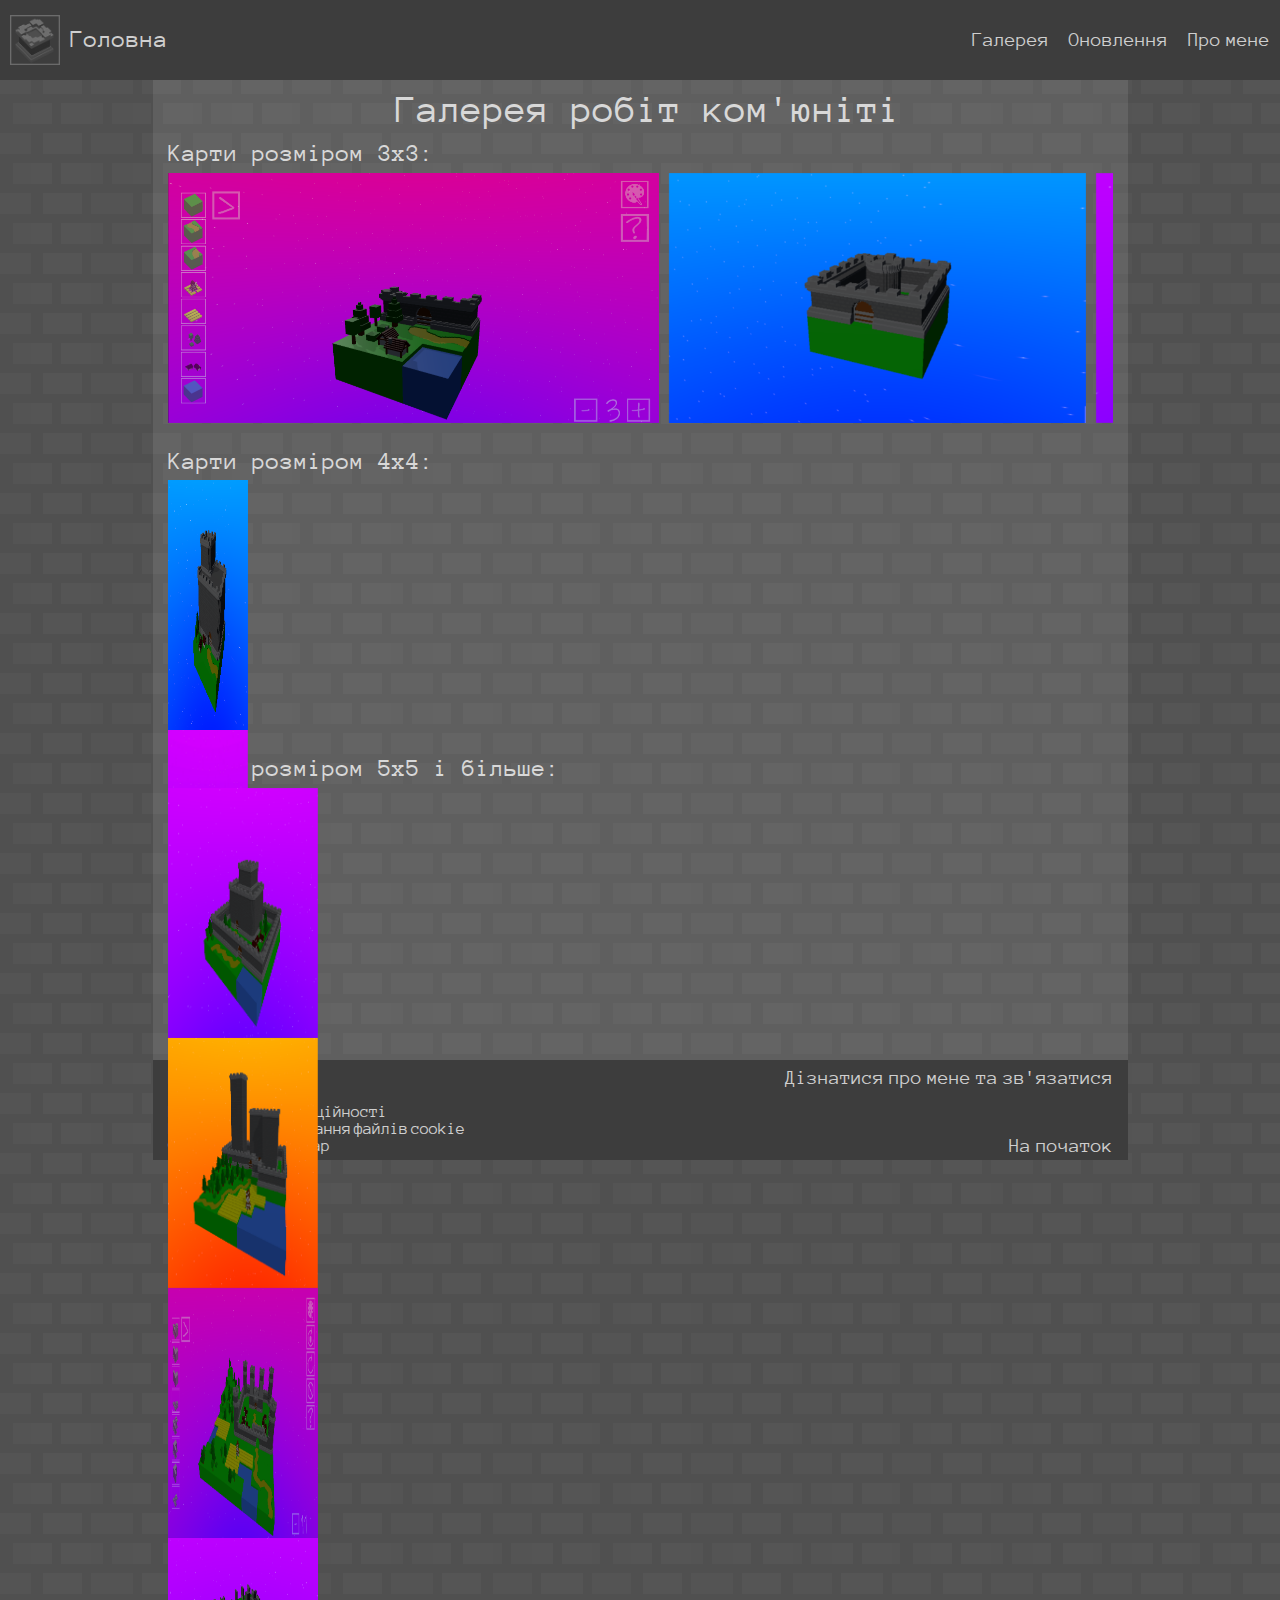
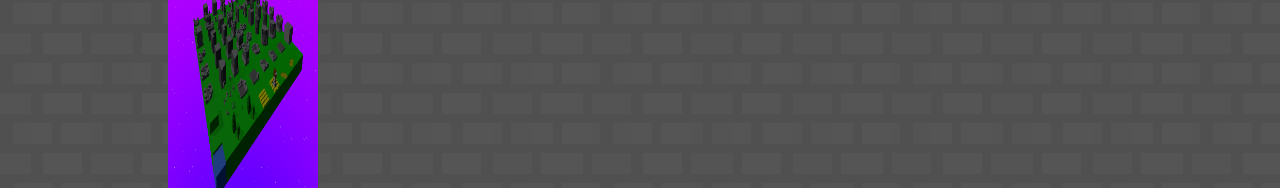
==== commit 62b08f51: "more gallery" ====
--- a/gallery.html
+++ b/gallery.html
@@ -64,7 +64,13 @@
                             <img src="image/gallery/1_1.png" class="slider_img_2 image-container">
                         </div>
     
-    
+                        <div onclick="openImage('image/gallery/1_2.png')">
+                            <img src="image/gallery/1_2.png" class="slider_img_2 image-container">
+                        </div>
+
+                        <div onclick="openImage('image/gallery/1_3.png')">
+                            <img src="image/gallery/1_3.png" class="slider_img_2 image-container">
+                        </div>
                     </div>
                 </div>
     
@@ -80,7 +86,9 @@
                             <img src="image/gallery/2_2.jpg" class="slider_img_2 image-container">
                         </div>
     
-    
+                        <div onclick="openImage('image/gallery/2_3.png')">
+                            <img src="image/gallery/2_3.png" class="slider_img_2 image-container">
+                        </div>
                     </div>
                 </div>
     
